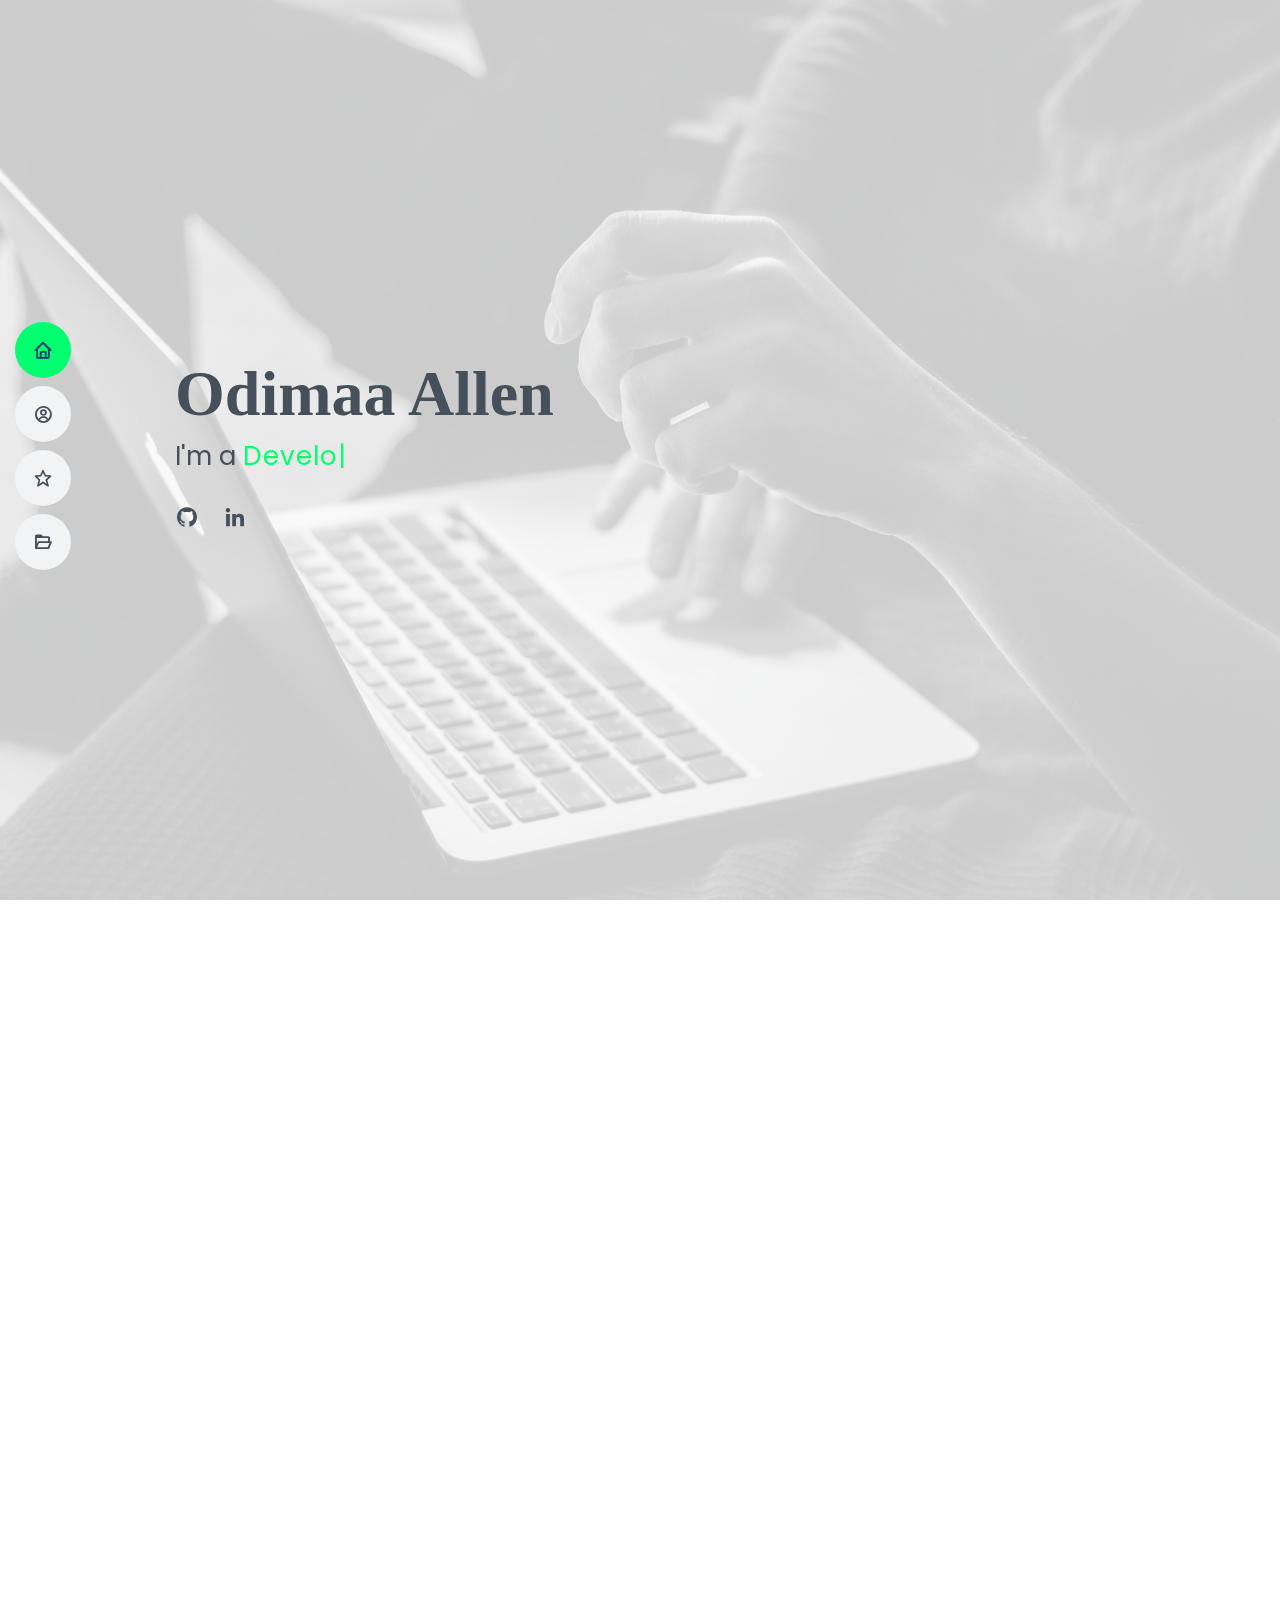
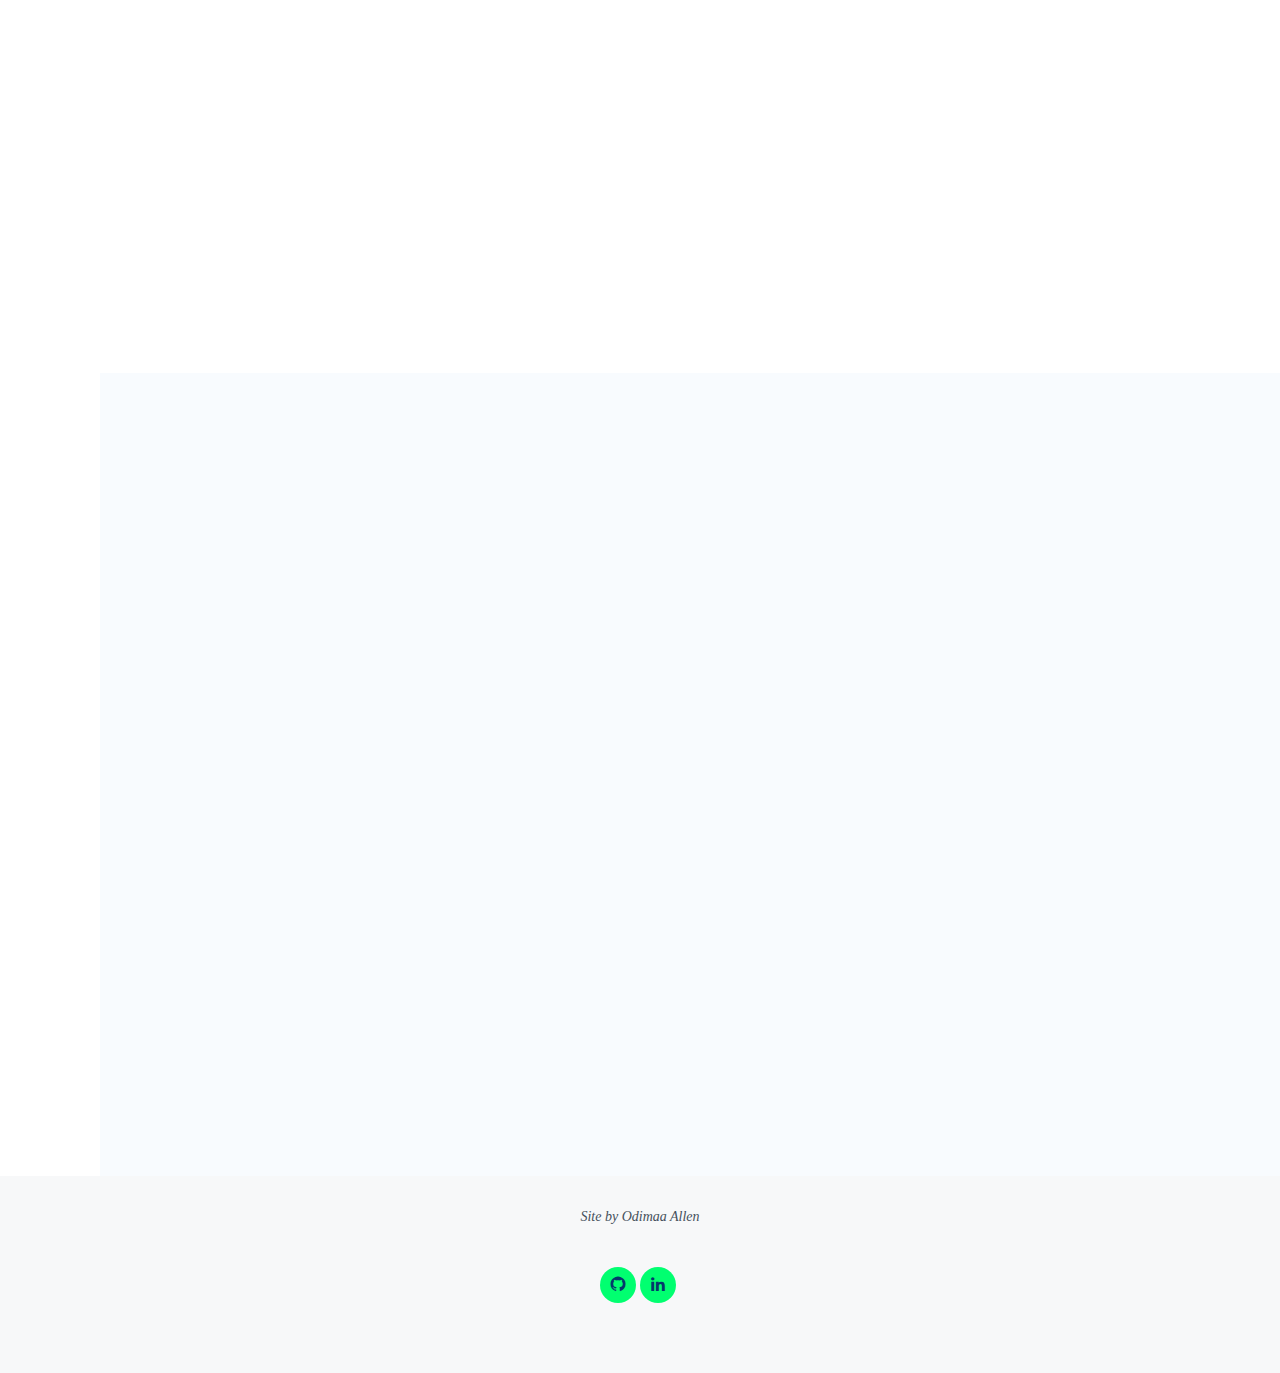
==== index.html @ fa8098c0 "add" ====
<!DOCTYPE html>
<html lang="en">

<head>
  <meta charset="utf-8">
  <meta content="width=device-width, initial-scale=1.0" name="viewport">

  <title>MyResume Bootstrap Template - Index</title>
  <meta content="" name="descriptison">
  <meta content="" name="keywords">

  <!-- Favicons -->
  <link href="assets/img/favicon.png" rel="icon">
  <link href="assets/img/apple-touch-icon.png" rel="apple-touch-icon">

  <!-- Google Fonts -->
  <link
    href="https://fonts.googleapis.com/css?family=Open+Sans:300,300i,400,400i,600,600i,700,700i|Raleway:300,300i,400,400i,500,500i,600,600i,700,700i|Poppins:300,300i,400,400i,500,500i,600,600i,700,700i"
    rel="stylesheet">

  <link href="https://stackpath.bootstrapcdn.com/font-awesome/4.7.0/css/font-awesome.min.css" rel="stylesheet"
    integrity="sha384-wvfXpqpZZVQGK6TAh5PVlGOfQNHSoD2xbE+QkPxCAFlNEevoEH3Sl0sibVcOQVnN" crossorigin="anonymous">

  <link href="assets/bootstrap/css/bootstrap.min.css" rel="stylesheet">
  <link href="assets/icofont/icofont.min.css" rel="stylesheet">
  <link href="assets/boxicons/css/boxicons.min.css" rel="stylesheet">
  <link href="assets/venobox/venobox.css" rel="stylesheet">
  <link href="assets/owl.carousel/assets/owl.carousel.min.css" rel="stylesheet">
  <link href="assets/aos/aos.css" rel="stylesheet">

  <!-- Template Main CSS File -->
  <link href="assets/css/style.css" rel="stylesheet">

</head>

<body>

  <!-- ======= Mobile nav toggle button ======= -->
  <button type="button" class="mobile-nav-toggle d-xl-none"><i class="icofont-navigation-menu"></i></button>

  <!-- ======= Header ======= -->
  <header id="header" class="d-flex flex-column justify-content-center">

    <nav class="nav-menu">
      <ul>
        <li class="active"><a href="#hero"><i class="bx bx-home"></i> <span>Home</span></a></li>
        <li><a href="#about"><i class="bx bx-user-circle"></i> <span>About</span></a></li>
        <li><a href="#skills"><i class="bx bx-star"></i> <span>Resume</span></a></li>
        <li><a href="#portfolio"><i class="bx bx-folder-open"></i> <span>Portfolio</span></a></li>

      </ul>
    </nav><!-- .nav-menu -->

  </header><!-- End Header -->

  <!-- ======= Hero Section ======= -->
  <section id="hero" class="d-flex flex-column justify-content-center">
    <div class="container" data-aos="zoom-in" data-aos-delay="100">
      <h1>Odimaa Allen</h1>
      <p>I'm a <span class="typed" data-typed-items="Developer, Freelancer"></span></p>
      <div class="social-links">
        <a href="https://github.com/Odimaa?tab=repositories" class="github"><i class="bx bxl-github"></i></a>
        <a href="https://www.linkedin.com/in/odimaa-allen-horsfall-914171131/" class="linkedin"><i
            class="bx bxl-linkedin"></i></a>
      </div>
    </div>
  </section><!-- End Hero -->

  <main id="main">

    <section id="about" class="about">

      <div class="container" data-aos="fade-up">
        <div class="section-title">
          <h2>About</h2>
        </div>
        <div class="row">
          <div class="col-sm-12">
            <div class="box-shadow-full">
              <div class="row">
                <div class="col-md-6 ">
                  <div class="image">
                    <a href=""><img src="assets/img/javascript.png" /></a>
                  </div>
                  <div class="image">
                    <a href=""><img src="assets/img/nodejs.png" /></a>
                  </div>
                  <div class="image">
                    <a href=""><img src="assets/img/58482acecef1014c0b5e4a1e.png" /></a>
                  </div>
                </div>
                <div class="col-md-6">
                  <div class="about-me pt-4 pt-md-0">
                    <div class="title-box-2">

                    </div>
                    <p class="lead">
                      As a tenacious programmer, I use continuous iteration to produce results quickly and
                      continuously improve myself.
                    </p>
                    <p class="lead">
                      I enjoy building everything from small business sites to interactive apps. If you are an employer
                      seeking a web presence you can get in touch with me here
                    </p>


                    <a class="cvhover" href="assets/CV2.0.pdf">Download CV</a>

                  </div>
                </div>
              </div>
            </div>
          </div>
        </div>
      </div>
    </section><!-- End About Section -->


    <section id="skills" class="skills">
      <div class="container" data-aos="fade-left">
        <div class="section-title">
          <h2>Skills</h2>
        </div>
        <div class="row m-1">
          <div class="card">
            <div class="face face1">
              <div class="content">
                <i class="bx bx-devices"></i>
                <h3>FRONT END</h3>
              </div>
            </div>
            <div class="face face2">
              <div class="content">
                <ul class="features">
                  <li class="feature included">HTML5</li>
                  <li class="feature included">CSS | SASS</li>
                  <li class="feature included">Javascript</li>
                  <li class="feature included">Vue | Nuxt</li>

                </ul>
              </div>
            </div>
          </div>
          <div class="card">
            <div class="face face1">
              <div class="content">
                <i class="bx bx-server"></i>
                <h3>Server</h3>
              </div>
            </div>
            <div class="face face2">
              <div class="content">
                <ul class="features">
                  <li class="feature included">NodeJS</li>
                  <li class="feature included">Express</li>


                </ul>

              </div>
            </div>
          </div>
          <div class="card">
            <div class="face face1">
              <div class="content">
                <i class="bx bx-cloud"></i>
                <h3>Database</h3>
              </div>
            </div>
            <div class="face face2">
              <div class="content">
                <ul class="features">
                  <li class="feature included">MongoDB</li>
                  <li class="feature included">GIT</li>


                </ul>
              </div>
            </div>
          </div>
        </div>
      </div>
    </section>

    <!-- ======= Portfolio Section ======= -->
    <section id="portfolio" class="portfolio section-bg">
      <div class="container" data-aos="fade-up">

        <div class="section-title">
          <h2>Project Portfolio</h2>

        </div>

        <div class="row">
          <div class="col-lg-12 d-flex justify-content-center" data-aos="fade-up" data-aos-delay="100">
            <ul id="portfolio-flters">
              <li data-filter="*" class="filter-active">All</li>
              <li data-filter=".filter-app">App</li>
              <li data-filter=".filter-web">Web</li>
            </ul>
          </div>
        </div>

        <div class="row portfolio-container" data-aos="fade-up" data-aos-delay="200">

          <div class="col-lg-4 col-md-6 portfolio-item filter-web">
            <div class="portfolio-wrap">
              <img src="assets/img/airport.jpg" class="img-fluid" alt="">
              <div class="portfolio-info">
                <h4>Nova Airline</h4>
                <p>Airline system</p>
                <div class="portfolio-links">
                  <a href="assets/img/GIFFY.gif" data-gall="portfolioGallery" class="venobox" title="App 1"><i
                      class="bx bx-plus"></i></a>
                  <a href="portfolio-details.html" data-gall="portfolioDetailsGallery" data-vbtype="iframe"
                    class="venobox" title="Portfolio Details"><i class="bx bx-link"></i></a>
                </div>
              </div>
            </div>
          </div>

          <div class="col-lg-4 col-md-6 portfolio-item filter-web">
            <div class="portfolio-wrap">
              <img src="assets/img/charis.jpg" class="img-fluid" alt="">
              <div class="portfolio-info">
                <h4>Charis Foods</h4>
                <p>Ecommerce website</p>
                <div class="portfolio-links">
                  <a href="assets/img/GIFFY.gif" data-gall="portfolioGallery" class="venobox" title="Web 3"><i
                      class="bx bx-plus"></i></a>
                  <a href="portfolio-details.html" data-gall="portfolioDetailsGallery" data-vbtype="iframe"
                    class="venobox" title="Portfolio Details"><i class="bx bx-link"></i></a>
                </div>
              </div>
            </div>
          </div>

          <div class="col-lg-4 col-md-6 portfolio-item filter-web">
            <div class="portfolio-wrap">
              <img src="assets/img/Noir.jpg" class="img-fluid" alt="">
              <div class="portfolio-info">
                <h4>Noir</h4>
                <p>Restaurant website</p>
                <div class="portfolio-links">
                  <a href="assets/img/GIFFY.gif" data-gall="portfolioGallery" class="venobox" title="App 2"><i
                      class="bx bx-plus"></i></a>
                  <a href="portfolio-details.html" data-gall="portfolioDetailsGallery" data-vbtype="iframe"
                    class="venobox" title="Portfolio Details"><i class="bx bx-link"></i></a>
                </div>
              </div>
            </div>
          </div>

          <div class="col-lg-4 col-md-6 portfolio-item filter-web">
            <div class="portfolio-wrap">
              <img src="assets/img/consult.jpg" class="img-fluid" alt="">
              <div class="portfolio-info">
                <h4>CCLOUD Consult</h4>
                <p>Consulting company</p>
                <div class="portfolio-links">
                  <a href="assets/img/GIFFY.gif" data-gall="portfolioGallery" class="venobox" title="Web 2"><i
                      class="bx bx-plus"></i></a>
                  <a href="portfolio-details.html" data-gall="portfolioDetailsGallery" data-vbtype="iframe"
                    class="venobox" title="Portfolio Details"><i class="bx bx-link"></i></a>
                </div>
              </div>
            </div>
          </div>

          <div class="col-lg-4 col-md-6 portfolio-item filter-app">
            <div class="portfolio-wrap">
              <img src="assets/img/chatbot.jpg" class="img-fluid" alt="">
              <div class="portfolio-info">
                <h4>Interactive App</h4>
                <p>Chatbot</p>
                <div class="portfolio-links">
                  <a href="assets/img/GIFFY.gif" data-gall="portfolioGallery" class="venobox" title="App 3"><i
                      class="bx bx-plus"></i></a>
                  <a href="portfolio-details.html" data-gall="portfolioDetailsGallery" data-vbtype="iframe"
                    class="venobox" title="Portfolio Details"><i class="bx bx-link"></i></a>
                </div>
              </div>
            </div>
          </div>


          <!-- <div class="col-lg-4 col-md-6 portfolio-item filter-web">
            <div class="portfolio-wrap">
              <img src="assets/img/portfolio/portfolio-9.jpg" class="img-fluid" alt="">
              <div class="portfolio-info">
                <h4>Web 3</h4>
                <p>Web</p>
                <div class="portfolio-links">
                  <a href="assets/img/portfolio/portfolio-9.jpg" data-gall="portfolioGallery" class="venobox"
                    title="Web 3"><i class="bx bx-plus"></i></a>
                  <a href="portfolio-details.html" data-gall="portfolioDetailsGallery" data-vbtype="iframe"
                    class="venobox" title="Portfolio Details"><i class="bx bx-link"></i></a>
                </div>
              </div>
            </div>
          </div> -->

        </div>

      </div>
    </section><!-- End Portfolio Section -->


  </main><!-- End #main -->

  <!-- ======= Footer ======= -->
  <footer id="footer">
    <div class="container">
      <p>Site by Odimaa Allen
      </p>
      <div class="social-links">

        <a href="https://github.com/Odimaa?tab=repositories" class="github"><i class="bx bxl-github"></i></>
          <a href="https://www.linkedin.com/in/odimaa-allen-horsfall-914171131/" class="linkedin"><i
              class="bx bxl-linkedin"></i></a>
      </div>

    </div>
  </footer><!-- End Footer -->

  <a href="#" class="back-to-top"><i class="bx bx-up-arrow-alt"></i></a>
  <div id="preloader"></div>

  <!-- Vendor JS Files -->
  <script src="assets/jquery/jquery.min.js"></script>
  <script src="assets/bootstrap/js/bootstrap.bundle.min.js"></script>
  <script src="assets/jquery.easing/jquery.easing.min.js"></script>
  <script src="assets/php-email-form/validate.js"></script>
  <script src="assets/waypoints/jquery.waypoints.min.js"></script>
  <script src="assets/counterup/counterup.min.js"></script>
  <script src="assets/isotope-layout/isotope.pkgd.min.js"></script>
  <script src="assets/venobox/venobox.min.js"></script>
  <script src="assets/owl.carousel/owl.carousel.min.js"></script>
  <script src="assets/typed.js/typed.min.js"></script>
  <script src="assets/aos/aos.js"></script>

  <!-- Template Main JS File -->
  <script src="assets/js/main.js"></script>

</body>

</html>
---- assets/venobox/venobox.css ----
/* ------ venobox.css --------*/
.vbox-overlay *, .vbox-overlay *:before, .vbox-overlay *:after{
    -webkit-backface-visibility: hidden;
    -webkit-box-sizing:border-box;
    -moz-box-sizing:border-box;
    box-sizing:border-box;
}
.vbox-overlay * { 
    -webkit-backface-visibility: visible;
    backface-visibility: visible;
}
.vbox-overlay{
    display: -webkit-flex;
    display: flex;
    -webkit-flex-direction: column;
    flex-direction: column;
    -webkit-justify-content: center;
    justify-content: center;
    -webkit-align-items: center;
    align-items: center;
    position: fixed;
    left: 0;
    top: 0;
    bottom: 0;
    right: 0;
    z-index: 999999;
}

/* ----- navigation ----- */
.vbox-title{
    width: 100%;
    height: 40px;
    float: left;
    text-align: center;
    line-height: 28px;
    font-size: 12px;
    padding: 6px 50px;
    overflow: hidden;
    position: fixed;
    display: none;
    left: 0;
    z-index: 89;
}
.vbox-close{
    cursor: pointer;
    position: fixed;
    top: -1px;
    right: 0;
    width: 50px;
    height: 40px;
    padding: 6px;
    display: block;
    background-position:10px center;
    overflow: hidden;
    font-size: 24px;
    line-height: 1;
    text-align: center;
    z-index: 99;
}
.vbox-left{
    cursor: pointer;
    position: fixed;
    left: 0;
    height: 40px;
    overflow: hidden;
    line-height: 28px;
    font-size: 12px;
    z-index: 99;
    display: flex;
    align-items:center;
}
.vbox-num{
    display: inline-block;
    margin: 6px 0 6px 15px;
}
/* ----- Social share ----- */
.vbox-share{
    line-height: 28px;
    font-size: 12px;
    overflow: hidden;
    position: fixed;
    left: 0;
    z-index: 98;
    display: flex;
    align-items:center;
    justify-content: center;
    width: 100%;
    text-align: center;
}
.vbox-share svg{
    max-height: 28px;
    width: 28px;
    z-index: 10;
    margin-left: 12px;
    margin-top: 6px;
    margin-bottom: 6px;
    vertical-align: middle;
}


/* ----- navigation ARROWS ----- */
.vbox-next, .vbox-prev{
    position: fixed;
    top: 50%;
    margin-top: -15px;
    overflow: hidden;
    cursor: pointer;
    display: block;
    width: 45px;
    height: 45px;
    z-index: 99;
}
.vbox-next span, .vbox-prev span{
    position: relative;
    width: 20px;
    height: 20px;
    border: 2px solid transparent;
    border-top-color: #B6B6B6;
    border-right-color: #B6B6B6;
    text-indent: -100px;
    position: absolute;
    top: 8px;
    display: block;
}
.vbox-prev{
    left: 15px;
}
.vbox-next{
    right: 15px;
}
.vbox-prev span{
    left: 10px;
    -ms-transform: rotate(-135deg);
    -webkit-transform: rotate(-135deg);
    transform: rotate(-135deg);
}
.vbox-next span{
    -ms-transform: rotate(45deg);
    -webkit-transform: rotate(45deg);
    transform: rotate(45deg);
    right: 10px;
}
/* ------- inline window ------ */
.vbox-inline{
    width: 420px;
    height: 315px;
    height: 70vh;
    padding: 10px;
    background: #fff;
    margin: 0 auto;
    overflow: auto;
    text-align: left;
}
/* ------- Video & iFrames window ------ */
.venoframe{
    max-width: 100%;
    width: 100%;
    border: none;
    width: 100%;
    height: 260px;
    height: 70vh;
}
.venoframe.vbvid{
    height: 260px;
}
@media (min-width: 768px) {
    .venoframe, .vbox-inline{
        width: 90%;
        height: 360px;
        height: 70vh;
    }
    .venoframe.vbvid{
        width: 640px;
        height: 360px;
    }
}
@media (min-width: 992px) {
    .venoframe, .vbox-inline{
        max-width: 1200px;
        width: 80%;
        height: 540px;
        height: 70vh;
    }
    .venoframe.vbvid{
        width: 960px;
        height: 540px;
    }
}
/* 
Please do NOT edit this part! 
or at least read this note: http://i.imgur.com/7C0ws9e.gif
*/
.vbox-open{
    overflow: hidden;
}
.vbox-container{
    position: absolute;
    left: 0;
    right: 0;
    top: 0;
    bottom: 0;
    overflow-x: hidden;
    overflow-y: scroll;
    overflow-scrolling: touch;
    -webkit-overflow-scrolling: touch;
    z-index: 20;
    max-height: 100%;

}

.vbox-content{
    text-align: center;
    float: left;
    width: 100%;
    position: relative;
    overflow: hidden;
    padding: 20px 4%;
}
.vbox-container img{
    max-width: 100%;
    height: auto;
}
.vbox-figlio{
    box-shadow: 0 0 12px rgba(0,0,0,0.19), 0 6px 6px rgba(0,0,0,0.23);
    max-width: 100%;
    text-align: initial;
}
img.vbox-figlio{
    -webkit-user-select: none;
-khtml-user-select: none;
-moz-user-select: none;
-o-user-select: none;
user-select: none;
}
.vbox-content.swipe-left{
    margin-left: -200px !important;
}
.vbox-content.swipe-right{
    margin-left: 200px !important;
}
.vbox-animated{
    webkit-transition: margin 300ms ease-out;
    transition: margin 300ms ease-out;
}

/* ---------- preloader ----------
 * SPINKIT 
 * http://tobiasahlin.com/spinkit/
-------------------------------- */
.sk-double-bounce,.sk-rotating-plane{width:40px;height:40px;margin:40px auto}.sk-rotating-plane{background-color:#333;-webkit-animation:sk-rotatePlane 1.2s infinite ease-in-out;animation:sk-rotatePlane 1.2s infinite ease-in-out}@-webkit-keyframes sk-rotatePlane{0%{-webkit-transform:perspective(120px) rotateX(0) rotateY(0);transform:perspective(120px) rotateX(0) rotateY(0)}50%{-webkit-transform:perspective(120px) rotateX(-180.1deg) rotateY(0);transform:perspective(120px) rotateX(-180.1deg) rotateY(0)}100%{-webkit-transform:perspective(120px) rotateX(-180deg) rotateY(-179.9deg);transform:perspective(120px) rotateX(-180deg) rotateY(-179.9deg)}}@keyframes sk-rotatePlane{0%{-webkit-transform:perspective(120px) rotateX(0) rotateY(0);transform:perspective(120px) rotateX(0) rotateY(0)}50%{-webkit-transform:perspective(120px) rotateX(-180.1deg) rotateY(0);transform:perspective(120px) rotateX(-180.1deg) rotateY(0)}100%{-webkit-transform:perspective(120px) rotateX(-180deg) rotateY(-179.9deg);transform:perspective(120px) rotateX(-180deg) rotateY(-179.9deg)}}.sk-double-bounce{position:relative}.sk-double-bounce .sk-child{width:100%;height:100%;border-radius:50%;background-color:#333;opacity:.6;position:absolute;top:0;left:0;-webkit-animation:sk-doubleBounce 2s infinite ease-in-out;animation:sk-doubleBounce 2s infinite ease-in-out}.sk-chasing-dots .sk-child,.sk-spinner-pulse,.sk-three-bounce .sk-child{background-color:#333;border-radius:100%}.sk-double-bounce .sk-double-bounce2{-webkit-animation-delay:-1s;animation-delay:-1s}@-webkit-keyframes sk-doubleBounce{0%,100%{-webkit-transform:scale(0);transform:scale(0)}50%{-webkit-transform:scale(1);transform:scale(1)}}@keyframes sk-doubleBounce{0%,100%{-webkit-transform:scale(0);transform:scale(0)}50%{-webkit-transform:scale(1);transform:scale(1)}}.sk-wave{margin:40px auto;width:50px;height:40px;text-align:center;font-size:10px}.sk-wave .sk-rect{background-color:#333;height:100%;width:6px;display:inline-block;-webkit-animation:sk-waveStretchDelay 1.2s infinite ease-in-out;animation:sk-waveStretchDelay 1.2s infinite ease-in-out}.sk-wave .sk-rect1{-webkit-animation-delay:-1.2s;animation-delay:-1.2s}.sk-wave .sk-rect2{-webkit-animation-delay:-1.1s;animation-delay:-1.1s}.sk-wave .sk-rect3{-webkit-animation-delay:-1s;animation-delay:-1s}.sk-wave .sk-rect4{-webkit-animation-delay:-.9s;animation-delay:-.9s}.sk-wave .sk-rect5{-webkit-animation-delay:-.8s;animation-delay:-.8s}@-webkit-keyframes sk-waveStretchDelay{0%,100%,40%{-webkit-transform:scaleY(.4);transform:scaleY(.4)}20%{-webkit-transform:scaleY(1);transform:scaleY(1)}}@keyframes sk-waveStretchDelay{0%,100%,40%{-webkit-transform:scaleY(.4);transform:scaleY(.4)}20%{-webkit-transform:scaleY(1);transform:scaleY(1)}}.sk-wandering-cubes{margin:40px auto;width:40px;height:40px;position:relative}.sk-wandering-cubes .sk-cube{background-color:#333;width:10px;height:10px;position:absolute;top:0;left:0;-webkit-animation:sk-wanderingCube 1.8s ease-in-out -1.8s infinite both;animation:sk-wanderingCube 1.8s ease-in-out -1.8s infinite both}.sk-chasing-dots,.sk-spinner-pulse{width:40px;height:40px;margin:40px auto}.sk-wandering-cubes .sk-cube2{-webkit-animation-delay:-.9s;animation-delay:-.9s}@-webkit-keyframes sk-wanderingCube{0%{-webkit-transform:rotate(0);transform:rotate(0)}25%{-webkit-transform:translateX(30px) rotate(-90deg) scale(.5);transform:translateX(30px) rotate(-90deg) scale(.5)}50%{-webkit-transform:translateX(30px) translateY(30px) rotate(-179deg);transform:translateX(30px) translateY(30px) rotate(-179deg)}50.1%{-webkit-transform:translateX(30px) translateY(30px) rotate(-180deg);transform:translateX(30px) translateY(30px) rotate(-180deg)}75%{-webkit-transform:translateX(0) translateY(30px) rotate(-270deg) scale(.5);transform:translateX(0) translateY(30px) rotate(-270deg) scale(.5)}100%{-webkit-transform:rotate(-360deg);transform:rotate(-360deg)}}@keyframes sk-wanderingCube{0%{-webkit-transform:rotate(0);transform:rotate(0)}25%{-webkit-transform:translateX(30px) rotate(-90deg) scale(.5);transform:translateX(30px) rotate(-90deg) scale(.5)}50%{-webkit-transform:translateX(30px) translateY(30px) rotate(-179deg);transform:translateX(30px) translateY(30px) rotate(-179deg)}50.1%{-webkit-transform:translateX(30px) translateY(30px) rotate(-180deg);transform:translateX(30px) translateY(30px) rotate(-180deg)}75%{-webkit-transform:translateX(0) translateY(30px) rotate(-270deg) scale(.5);transform:translateX(0) translateY(30px) rotate(-270deg) scale(.5)}100%{-webkit-transform:rotate(-360deg);transform:rotate(-360deg)}}.sk-spinner-pulse{-webkit-animation:sk-pulseScaleOut 1s infinite ease-in-out;animation:sk-pulseScaleOut 1s infinite ease-in-out}@-webkit-keyframes sk-pulseScaleOut{0%{-webkit-transform:scale(0);transform:scale(0)}100%{-webkit-transform:scale(1);transform:scale(1);opacity:0}}@keyframes sk-pulseScaleOut{0%{-webkit-transform:scale(0);transform:scale(0)}100%{-webkit-transform:scale(1);transform:scale(1);opacity:0}}.sk-chasing-dots{position:relative;text-align:center;-webkit-animation:sk-chasingDotsRotate 2s infinite linear;animation:sk-chasingDotsRotate 2s infinite linear}.sk-chasing-dots .sk-child{width:60%;height:60%;display:inline-block;position:absolute;top:0;-webkit-animation:sk-chasingDotsBounce 2s infinite ease-in-out;animation:sk-chasingDotsBounce 2s infinite ease-in-out}.sk-chasing-dots .sk-dot2{top:auto;bottom:0;-webkit-animation-delay:-1s;animation-delay:-1s}@-webkit-keyframes sk-chasingDotsRotate{100%{-webkit-transform:rotate(360deg);transform:rotate(360deg)}}@keyframes sk-chasingDotsRotate{100%{-webkit-transform:rotate(360deg);transform:rotate(360deg)}}@-webkit-keyframes sk-chasingDotsBounce{0%,100%{-webkit-transform:scale(0);transform:scale(0)}50%{-webkit-transform:scale(1);transform:scale(1)}}@keyframes sk-chasingDotsBounce{0%,100%{-webkit-transform:scale(0);transform:scale(0)}50%{-webkit-transform:scale(1);transform:scale(1)}}.sk-three-bounce{margin:40px auto;width:80px;text-align:center}.sk-three-bounce .sk-child{width:20px;height:20px;display:inline-block;-webkit-animation:sk-three-bounce 1.4s ease-in-out 0s infinite both;animation:sk-three-bounce 1.4s ease-in-out 0s infinite both}.sk-circle .sk-child:before,.sk-fading-circle .sk-circle:before{display:block;border-radius:100%;content:'';background-color:#333}.sk-three-bounce .sk-bounce1{-webkit-animation-delay:-.32s;animation-delay:-.32s}.sk-three-bounce .sk-bounce2{-webkit-animation-delay:-.16s;animation-delay:-.16s}@-webkit-keyframes sk-three-bounce{0%,100%,80%{-webkit-transform:scale(0);transform:scale(0)}40%{-webkit-transform:scale(1);transform:scale(1)}}@keyframes sk-three-bounce{0%,100%,80%{-webkit-transform:scale(0);transform:scale(0)}40%{-webkit-transform:scale(1);transform:scale(1)}}.sk-circle{margin:40px auto;width:40px;height:40px;position:relative}.sk-circle .sk-child{width:100%;height:100%;position:absolute;left:0;top:0}.sk-circle .sk-child:before{margin:0 auto;width:15%;height:15%;-webkit-animation:sk-circleBounceDelay 1.2s infinite ease-in-out both;animation:sk-circleBounceDelay 1.2s infinite ease-in-out both}.sk-circle .sk-circle2{-webkit-transform:rotate(30deg);-ms-transform:rotate(30deg);transform:rotate(30deg)}.sk-circle .sk-circle3{-webkit-transform:rotate(60deg);-ms-transform:rotate(60deg);transform:rotate(60deg)}.sk-circle .sk-circle4{-webkit-transform:rotate(90deg);-ms-transform:rotate(90deg);transform:rotate(90deg)}.sk-circle .sk-circle5{-webkit-transform:rotate(120deg);-ms-transform:rotate(120deg);transform:rotate(120deg)}.sk-circle .sk-circle6{-webkit-transform:rotate(150deg);-ms-transform:rotate(150deg);transform:rotate(150deg)}.sk-circle .sk-circle7{-webkit-transform:rotate(180deg);-ms-transform:rotate(180deg);transform:rotate(180deg)}.sk-circle .sk-circle8{-webkit-transform:rotate(210deg);-ms-transform:rotate(210deg);transform:rotate(210deg)}.sk-circle .sk-circle9{-webkit-transform:rotate(240deg);-ms-transform:rotate(240deg);transform:rotate(240deg)}.sk-circle .sk-circle10{-webkit-transform:rotate(270deg);-ms-transform:rotate(270deg);transform:rotate(270deg)}.sk-circle .sk-circle11{-webkit-transform:rotate(300deg);-ms-transform:rotate(300deg);transform:rotate(300deg)}.sk-circle .sk-circle12{-webkit-transform:rotate(330deg);-ms-transform:rotate(330deg);transform:rotate(330deg)}.sk-circle .sk-circle2:before{-webkit-animation-delay:-1.1s;animation-delay:-1.1s}.sk-circle .sk-circle3:before{-webkit-animation-delay:-1s;animation-delay:-1s}.sk-circle .sk-circle4:before{-webkit-animation-delay:-.9s;animation-delay:-.9s}.sk-circle .sk-circle5:before{-webkit-animation-delay:-.8s;animation-delay:-.8s}.sk-circle .sk-circle6:before{-webkit-animation-delay:-.7s;animation-delay:-.7s}.sk-circle .sk-circle7:before{-webkit-animation-delay:-.6s;animation-delay:-.6s}.sk-circle .sk-circle8:before{-webkit-animation-delay:-.5s;animation-delay:-.5s}.sk-circle .sk-circle9:before{-webkit-animation-delay:-.4s;animation-delay:-.4s}.sk-circle .sk-circle10:before{-webkit-animation-delay:-.3s;animation-delay:-.3s}.sk-circle .sk-circle11:before{-webkit-animation-delay:-.2s;animation-delay:-.2s}.sk-circle .sk-circle12:before{-webkit-animation-delay:-.1s;animation-delay:-.1s}@-webkit-keyframes sk-circleBounceDelay{0%,100%,80%{-webkit-transform:scale(0);transform:scale(0)}40%{-webkit-transform:scale(1);transform:scale(1)}}@keyframes sk-circleBounceDelay{0%,100%,80%{-webkit-transform:scale(0);transform:scale(0)}40%{-webkit-transform:scale(1);transform:scale(1)}}.sk-cube-grid{width:40px;height:40px;margin:40px auto}.sk-cube-grid .sk-cube{width:33.33%;height:33.33%;background-color:#333;float:left;-webkit-animation:sk-cubeGridScaleDelay 1.3s infinite ease-in-out;animation:sk-cubeGridScaleDelay 1.3s infinite ease-in-out}.sk-cube-grid .sk-cube1{-webkit-animation-delay:.2s;animation-delay:.2s}.sk-cube-grid .sk-cube2{-webkit-animation-delay:.3s;animation-delay:.3s}.sk-cube-grid .sk-cube3{-webkit-animation-delay:.4s;animation-delay:.4s}.sk-cube-grid .sk-cube4{-webkit-animation-delay:.1s;animation-delay:.1s}.sk-cube-grid .sk-cube5{-webkit-animation-delay:.2s;animation-delay:.2s}.sk-cube-grid .sk-cube6{-webkit-animation-delay:.3s;animation-delay:.3s}.sk-cube-grid .sk-cube7{-webkit-animation-delay:0ms;animation-delay:0ms}.sk-cube-grid .sk-cube8{-webkit-animation-delay:.1s;animation-delay:.1s}.sk-cube-grid .sk-cube9{-webkit-animation-delay:.2s;animation-delay:.2s}@-webkit-keyframes sk-cubeGridScaleDelay{0%,100%,70%{-webkit-transform:scale3D(1,1,1);transform:scale3D(1,1,1)}35%{-webkit-transform:scale3D(0,0,1);transform:scale3D(0,0,1)}}@keyframes sk-cubeGridScaleDelay{0%,100%,70%{-webkit-transform:scale3D(1,1,1);transform:scale3D(1,1,1)}35%{-webkit-transform:scale3D(0,0,1);transform:scale3D(0,0,1)}}.sk-fading-circle{margin:40px auto;width:40px;height:40px;position:relative}.sk-fading-circle .sk-circle{width:100%;height:100%;position:absolute;left:0;top:0}.sk-fading-circle .sk-circle:before{margin:0 auto;width:15%;height:15%;-webkit-animation:sk-circleFadeDelay 1.2s infinite ease-in-out both;animation:sk-circleFadeDelay 1.2s infinite ease-in-out both}.sk-fading-circle .sk-circle2{-webkit-transform:rotate(30deg);-ms-transform:rotate(30deg);transform:rotate(30deg)}.sk-fading-circle .sk-circle3{-webkit-transform:rotate(60deg);-ms-transform:rotate(60deg);transform:rotate(60deg)}.sk-fading-circle .sk-circle4{-webkit-transform:rotate(90deg);-ms-transform:rotate(90deg);transform:rotate(90deg)}.sk-fading-circle .sk-circle5{-webkit-transform:rotate(120deg);-ms-transform:rotate(120deg);transform:rotate(120deg)}.sk-fading-circle .sk-circle6{-webkit-transform:rotate(150deg);-ms-transform:rotate(150deg);transform:rotate(150deg)}.sk-fading-circle .sk-circle7{-webkit-transform:rotate(180deg);-ms-transform:rotate(180deg);transform:rotate(180deg)}.sk-fading-circle .sk-circle8{-webkit-transform:rotate(210deg);-ms-transform:rotate(210deg);transform:rotate(210deg)}.sk-fading-circle .sk-circle9{-webkit-transform:rotate(240deg);-ms-transform:rotate(240deg);transform:rotate(240deg)}.sk-fading-circle .sk-circle10{-webkit-transform:rotate(270deg);-ms-transform:rotate(270deg);transform:rotate(270deg)}.sk-fading-circle .sk-circle11{-webkit-transform:rotate(300deg);-ms-transform:rotate(300deg);transform:rotate(300deg)}.sk-fading-circle .sk-circle12{-webkit-transform:rotate(330deg);-ms-transform:rotate(330deg);transform:rotate(330deg)}.sk-fading-circle .sk-circle2:before{-webkit-animation-delay:-1.1s;animation-delay:-1.1s}.sk-fading-circle .sk-circle3:before{-webkit-animation-delay:-1s;animation-delay:-1s}.sk-fading-circle .sk-circle4:before{-webkit-animation-delay:-.9s;animation-delay:-.9s}.sk-fading-circle .sk-circle5:before{-webkit-animation-delay:-.8s;animation-delay:-.8s}.sk-fading-circle .sk-circle6:before{-webkit-animation-delay:-.7s;animation-delay:-.7s}.sk-fading-circle .sk-circle7:before{-webkit-animation-delay:-.6s;animation-delay:-.6s}.sk-fading-circle .sk-circle8:before{-webkit-animation-delay:-.5s;animation-delay:-.5s}.sk-fading-circle .sk-circle9:before{-webkit-animation-delay:-.4s;animation-delay:-.4s}.sk-fading-circle .sk-circle10:before{-webkit-animation-delay:-.3s;animation-delay:-.3s}.sk-fading-circle .sk-circle11:before{-webkit-animation-delay:-.2s;animation-delay:-.2s}.sk-fading-circle .sk-circle12:before{-webkit-animation-delay:-.1s;animation-delay:-.1s}@-webkit-keyframes sk-circleFadeDelay{0%,100%,39%{opacity:0}40%{opacity:1}}@keyframes sk-circleFadeDelay{0%,100%,39%{opacity:0}40%{opacity:1}}.sk-folding-cube{margin:40px auto;width:40px;height:40px;position:relative;-webkit-transform:rotateZ(45deg);transform:rotateZ(45deg)}.sk-folding-cube .sk-cube{float:left;width:50%;height:50%;position:relative;-webkit-transform:scale(1.1);-ms-transform:scale(1.1);transform:scale(1.1)}.sk-folding-cube .sk-cube:before{content:'';position:absolute;top:0;left:0;width:100%;height:100%;background-color:#333;-webkit-animation:sk-foldCubeAngle 2.4s infinite linear both;animation:sk-foldCubeAngle 2.4s infinite linear both;-webkit-transform-origin:100% 100%;-ms-transform-origin:100% 100%;transform-origin:100% 100%}.sk-folding-cube .sk-cube2{-webkit-transform:scale(1.1) rotateZ(90deg);transform:scale(1.1) rotateZ(90deg)}.sk-folding-cube .sk-cube3{-webkit-transform:scale(1.1) rotateZ(180deg);transform:scale(1.1) rotateZ(180deg)}.sk-folding-cube .sk-cube4{-webkit-transform:scale(1.1) rotateZ(270deg);transform:scale(1.1) rotateZ(270deg)}.sk-folding-cube .sk-cube2:before{-webkit-animation-delay:.3s;animation-delay:.3s}.sk-folding-cube .sk-cube3:before{-webkit-animation-delay:.6s;animation-delay:.6s}.sk-folding-cube .sk-cube4:before{-webkit-animation-delay:.9s;animation-delay:.9s}@-webkit-keyframes sk-foldCubeAngle{0%,10%{-webkit-transform:perspective(140px) rotateX(-180deg);transform:perspective(140px) rotateX(-180deg);opacity:0}25%,75%{-webkit-transform:perspective(140px) rotateX(0);transform:perspective(140px) rotateX(0);opacity:1}100%,90%{-webkit-transform:perspective(140px) rotateY(180deg);transform:perspective(140px) rotateY(180deg);opacity:0}}@keyframes sk-foldCubeAngle{0%,10%{-webkit-transform:perspective(140px) rotateX(-180deg);transform:perspective(140px) rotateX(-180deg);opacity:0}25%,75%{-webkit-transform:perspective(140px) rotateX(0);transform:perspective(140px) rotateX(0);opacity:1}100%,90%{-webkit-transform:perspective(140px) rotateY(180deg);transform:perspective(140px) rotateY(180deg);opacity:0}}
---- assets/css/style.css ----
/**
* Template Name: MyResume - v2.0.0
* Template URL: https://bootstrapmade.com/free-html-bootstrap-template-my-resume/
* Author: BootstrapMade.com
* License: https://bootstrapmade.com/license/
*/

/*--------------------------------------------------------------
# General
--------------------------------------------------------------*/
body {
  font-family: "Open Sans", sans-serif;
  color: #272829;
}

a {
  color: #01FF70;
}

a:hover {
  color: #01FF70;
  text-decoration: none;
}

h1, h2, h3, h4, h5, h6, p{
  font-family: "Bradley Hand", cursive;
}

/*--------------------------------------------------------------
# Back to top button
--------------------------------------------------------------*/
.back-to-top {
  position: fixed;
  display: none;
  width: 40px;
  height: 40px;
  border-radius: 50px;
  right: 15px;
  bottom: 15px;
  background: #01FF70 ;
  color: #05386b;
  transition: display 0.5s ease-in-out;
  z-index: 99999;
}

.back-to-top i {
  font-size: 24px;
  position: absolute;
  top: 7px;
  left: 8px;
}

.back-to-top:hover {
  color: #05386b;
  background: #0678e3;
  transition: background 0.2s ease-in-out;
}

/*--------------------------------------------------------------
# Preloader
--------------------------------------------------------------*/
#preloader {
  position: fixed;
  top: 0;
  left: 0;
  right: 0;
  bottom: 0;
  z-index: 9999;
  overflow: hidden;
  background: #05386b;
}

#preloader:before {
  content: "";
  position: fixed;
  top: calc(50% - 30px);
  left: calc(50% - 30px);
  border: 6px solid #01FF70;
  border-top-color: #05386b;
  border-bottom-color: #05386b;
  border-radius: 50%;
  width: 60px;
  height: 60px;
  -webkit-animation: animate-preloader 1s linear infinite;
  animation: animate-preloader 1s linear infinite;
}

@-webkit-keyframes animate-preloader {
  0% {
    transform: rotate(0deg);
  }
  100% {
    transform: rotate(360deg);
  }
}

@keyframes animate-preloader {
  0% {
    transform: rotate(0deg);
  }
  100% {
    transform: rotate(360deg);
  }
}

/*--------------------------------------------------------------
# Disable aos animation delay on mobile devices
--------------------------------------------------------------*/
@media screen and (max-width: 768px) {
  [data-aos-delay] {
    transition-delay: 0 !important;
  }
}

/*--------------------------------------------------------------
# Header
--------------------------------------------------------------*/
#header {
  position: fixed;
  top: 0;
  left: 0;
  bottom: 0;
  z-index: 9997;
  transition: all 0.5s;
  padding: 15px;
  overflow-y: auto;
}

@media (max-width: 992px) {
  #header {
    width: 300px;
    background: #05386b;
    border-right: 1px solid #e6e9ec;
    left: -300px;
  }
}

@media (min-width: 992px) {
  #main {
    margin-left: 100px;
  }
}

/*--------------------------------------------------------------
# Navigation Menu
--------------------------------------------------------------*/
/* Desktop Navigation */
.nav-menu * {
  margin: 0;
  padding: 0;
  list-style: none;
}

.nav-menu > ul > li {
  position: relative;
  white-space: nowrap;
}

.nav-menu a {
  display: flex;
  align-items: center;
  color: #45505b;
  padding: 10px 18px;
  margin-bottom: 8px;
  transition: 0.3s;
  font-size: 15px;
  border-radius: 50px;
  background: #f2f3f5;
  height: 56px;
  width: 100%;
  overflow: hidden;
  transition: 0.3s;
}

.nav-menu a i {
  font-size: 20px;
}

.nav-menu a span {
  padding: 0 5px 0 7px;
  color: #45505b;
}

@media (min-width: 992px) {
  .nav-menu a {
    width: 56px;
  }
  .nav-menu a span {
    display: none;
    color: #05386b;
  }
}

.nav-menu a:hover, .nav-menu .active > a, .nav-menu li:hover > a {
  color: #05386b;
  background: #01FF70;
}

.nav-menu a:hover span, .nav-menu .active > a span, .nav-menu li:hover > a span {
  color: #05386b;
}

.nav-menu a:hover, .nav-menu li:hover > a {
  width: 100%;
  color: #05386b;
}

.nav-menu a:hover span, .nav-menu li:hover > a span {
  display: block;
}

/* Mobile Navigation */
.mobile-nav-toggle {
  position: fixed;
  right: 15px;
  top: 15px;
  z-index: 9998;
  border: 0;
  background: none;
  font-size: 24px;
  transition: all 0.4s;
  outline: none !important;
  line-height: 1;
  cursor: pointer;
  text-align: right;
}

.mobile-nav-toggle i {
  color: #45505b;
}

.mobile-nav-active {
  overflow: hidden;
}

.mobile-nav-active #header {
  left: 0;
}

.mobile-nav-active .mobile-nav-toggle i {
  color: #01FF70;
}

/*--------------------------------------------------------------
# Hero Section
--------------------------------------------------------------*/
#hero {
  width: 100%;
  height: 100vh;
  background: url("/assets/img/background.jpg") top right no-repeat;
  background-size: cover;
  position: relative;
}

@media (min-width: 992px) {
  #hero {
    padding-left: 160px;
  }
}

#hero:before {
  content: "";
  background: rgba(255, 255, 255, 0.8);
  position: absolute;
  bottom: 0;
  top: 0;
  left: 0;
  right: 0;
}

#hero h1 {
  margin: 0;
  font-size: 64px;
  font-weight: 700;
  line-height: 56px;
  color: #45505b;
}

#hero p {
  color: #45505b;
  margin: 15px 0 0 0;
  font-size: 26px;
  font-family: "Poppins", sans-serif;
}

#hero p span {
  color: #01FF70;
  letter-spacing: 1px;
}

#hero .social-links {
  margin-top: 30px;
}

#hero .social-links a {
  font-size: 24px;
  display: inline-block;
  color: #45505b;
  line-height: 1;
  margin-right: 20px;
  transition: 0.3s;
}

#hero .social-links a:hover {
  color: #01FF70;
}

@media (max-width: 992px) {
  #hero {
    text-align: center;
  }
  #hero h1 {
    font-size: 32px;
    line-height: 36px;
  }
  #hero p {
    margin-top: 10px;
    font-size: 20px;
    line-height: 24px;
  }
}

/*--------------------------------------------------------------
# Sections General
--------------------------------------------------------------*/
section {
  padding: 60px 0;
  overflow: hidden;
}

.section-bg {
  background-color: #f8fbfe;
}

.section-title {
  text-align: center;
  padding-bottom: 30px;
}

.section-title h2 {
  font-size: 32px;
  font-weight: bold;
  text-transform: uppercase;
  margin-bottom: 20px;
  padding-bottom: 0;
  color: #124265;
}

.section-title p {
  margin-bottom: 0;
  font-size: 14px;
  color: #919191;
}


/* about */

 
@media (min-width: 767px) {
  
  .image {
 
    margin-top: 5%;
  }

}
.image {
    display: inline-block;
    position: relative;
    margin: 1%;
    margin-top: 10%;
    width: 25.3%;
 
}
 .image img { 
    height: auto;
    width: 100%; transition: all 0.3s;transform: scale(1);
} 

 

.image:hover img {
transform: scale(1.5);
}


.cvhover {
  border-radius: 4px;
  background-color: #01FF70;
  border: none;
  color: #fff;
  text-align: center;
  font-size: 16px;
  padding: 16px;
  width: 200px;
  transition: all 0.5s;
  cursor: pointer;
  margin-top: 10px;
   box-shadow: 0 10px 20px -8px rgba(0, 0, 0,.7);
}

.cvhover{
  cursor: pointer;
  display: inline-block;
  position: relative;
  transition: 0.5s;
}

.cvhover:after {
  content: '»';
  position: absolute;
  opacity: 0;  
  top: 14px;
  right: -20px;
  transition: 0.5s;
}

.cvhover:hover{
  padding-right: 24px;
  padding-left:8px;
}

.cvhover:hover:after {
  opacity: 1;
  right: 10px;
}


/* skills */

.skills .container .row{
  position: relative;
  display: flex;
  justify-content: space-between;
}

.container .card{
  position: relative;
  cursor: pointer;
  border: none !important;

}



.container .card .face{
  width: 300px;
  height: 200px;
  transition: 0.5s;
}

.container .card .face.face1{
  position: relative;
  background: #212431;
  display: flex;
  justify-content: center;
  align-items: center;
  z-index: 1;
  transform: translateY(100px);
}

.container .card:hover .face.face1{
  background: #149ddd;
  transform: translateY(0);
}

.container .card .face.face1 .content{
  opacity: 0.2;
  transition: 0.5s;
}

.container .card:hover .face.face1 .content{
  opacity: 1;
}

.container .card .face.face1 .content img{
  max-width: 100px;
}



.container .card .face.face1 .content h3{
  margin: 10px 0 0;
  padding: 0;
  color: #fff;
  text-align: center;
  font-size: 1.5em;
}


.bx-devices{
font-size: 100px;
color: #fff;
text-shadow: 1px 1px 1px #ccc;
}

.bx-server{
  font-size: 100px;
  color: #fff;
  text-shadow: 1px 1px 1px #ccc;
  }
.bx-cloud{
  font-size: 100px;
  color: #fff;
  text-shadow: 1px 1px 1px #ccc;
  }
.container .card .face.face2{
  position: relative;
  background: #fff;
  display: flex;
  justify-content: center;
  align-items: center;
  padding: 20px;
  box-sizing: border-box;
  box-shadow: 0 20px 50px rgba(0, 0, 0, 0.8);
  transform: translateY(-100px);
}

.container .card:hover .face.face2{
  transform: translateY(0);
}

.container .card .face.face2 .content p{
  margin: 0;
  padding: 0;
}

.container .card .face.face2 .content a{
  margin: 15px 0 0;
  display:  inline-block;
  text-decoration: none;
  font-weight: 900;
  color: #333;
  padding: 5px;
  border: 1px solid #333;
}

.container .card .face.face2 .content a:hover{
  background: #333;
  color: #fff;
}


.features{
  margin-bottom: 32px;
}
ul{
  list-style: none;
  list-style-image: none;
}

.feature.included {
  color: #555;
}

.feature:before {
 

  font-family: FontAwesome;
  content: "\f14a";
  color: #1dbf73;
  padding-right: 12px;
}






/*--------------------------------------------------------------
# Portfolio
--------------------------------------------------------------*/
.portfolio .portfolio-item {
  margin-bottom: 30px;
}

.portfolio #portfolio-flters {
  padding: 0;
  margin: 0 auto 25px auto;
  list-style: none;
  text-align: center;
  background: #05386b;
  border-radius: 50px;
  padding: 2px 15px;
}

.portfolio #portfolio-flters li {
  cursor: pointer;
  display: inline-block;
  padding: 10px 15px;
  font-size: 14px;
  font-weight: 600;
  line-height: 1;
  text-transform: uppercase;
  color: #272829;
  margin-bottom: 5px;
  transition: all 0.3s ease-in-out;
}

.portfolio #portfolio-flters li:hover, .portfolio #portfolio-flters li.filter-active {
  color: #01FF70;
}

.portfolio #portfolio-flters li:last-child {
  margin-right: 0;
}

.portfolio .portfolio-wrap {
  transition: 0.3s;
  position: relative;
  overflow: hidden;
  z-index: 1;
  background: rgba(69, 80, 91, 0.8);
}

.portfolio .portfolio-wrap::before {
  content: "";
  background: rgba(255, 255, 255, 0.7);
  position: absolute;
  left: 30px;
  right: 30px;
  top: 30px;
  bottom: 30px;
  transition: all ease-in-out 0.3s;
  z-index: 2;
  opacity: 0;
}

.portfolio .portfolio-wrap .portfolio-info {
  opacity: 0;
  position: absolute;
  top: 0;
  left: 0;
  right: 0;
  bottom: 0;
  text-align: center;
  z-index: 3;
  transition: all ease-in-out 0.3s;
  display: flex;
  flex-direction: column;
  justify-content: center;
  align-items: center;
}

.portfolio .portfolio-wrap .portfolio-info::before {
  display: block;
  content: "";
  width: 48px;
  height: 48px;
  position: absolute;
  top: 35px;
  left: 35px;
  border-top: 3px solid #d7dce1;
  border-left: 3px solid #d7dce1;
  transition: all 0.5s ease 0s;
  z-index: 9994;
}

.portfolio .portfolio-wrap .portfolio-info::after {
  display: block;
  content: "";
  width: 48px;
  height: 48px;
  position: absolute;
  bottom: 35px;
  right: 35px;
  border-bottom: 3px solid #d7dce1;
  border-right: 3px solid #d7dce1;
  transition: all 0.5s ease 0s;
  z-index: 9994;
}

.portfolio .portfolio-wrap .portfolio-info h4 {
  font-size: 20px;
  color: #45505b;
  font-weight: 600;
}

.portfolio .portfolio-wrap .portfolio-info p {
  color: #45505b;
  font-size: 14px;
  text-transform: uppercase;
  padding: 0;
  margin: 0;
}

.portfolio .portfolio-wrap .portfolio-links {
  text-align: center;
  z-index: 4;
}

.portfolio .portfolio-wrap .portfolio-links a {
  color: #45505b;
  margin: 0 2px;
  font-size: 28px;
  display: inline-block;
  transition: 0.3s;
}

.portfolio .portfolio-wrap .portfolio-links a:hover {
  color: #148af9;
}

.portfolio .portfolio-wrap:hover::before {
  top: 0;
  left: 0;
  right: 0;
  bottom: 0;
  opacity: 1;
}

.portfolio .portfolio-wrap:hover .portfolio-info {
  opacity: 1;
}

.portfolio .portfolio-wrap:hover .portfolio-info::before {
  top: 15px;
  left: 15px;
}

.portfolio .portfolio-wrap:hover .portfolio-info::after {
  bottom: 15px;
  right: 15px;
}





/*--------------------------------------------------------------
# Footer
--------------------------------------------------------------*/
#footer {
  background: #f7f8f9;
  color: #45505b;
  font-size: 14px;
  text-align: center;
   padding: 30px 0;
}

#footer h3 {
  font-size: 36px;
  font-weight: 700;
  position: relative;
  font-family: "Poppins", sans-serif;
  padding: 0;
  margin: 0 0 15px 0;
}

#footer p {
  font-size: 15;
  font-style: italic;
  padding: 0;
  margin: 0 0 40px 0;
}

#footer .social-links {
  margin: 0 0 40px 0;
}

#footer .social-links a {
  font-size: 18px;
  display: inline-block;
  background: #01FF70;
  color: #05386b;
  line-height: 1;
  padding: 8px 0;
  margin-right: 4px;
  border-radius: 50%;
  text-align: center;
  width: 36px;
  height: 36px;
  transition: 0.3s;
}

#footer .social-links a:hover {
  background: #01FF70;
  color: #05386b;
  text-decoration: none;
}

#footer .copyright {
  margin: 0 0 5px 0;
}

#footer .credits {
  font-size: 13px;
}
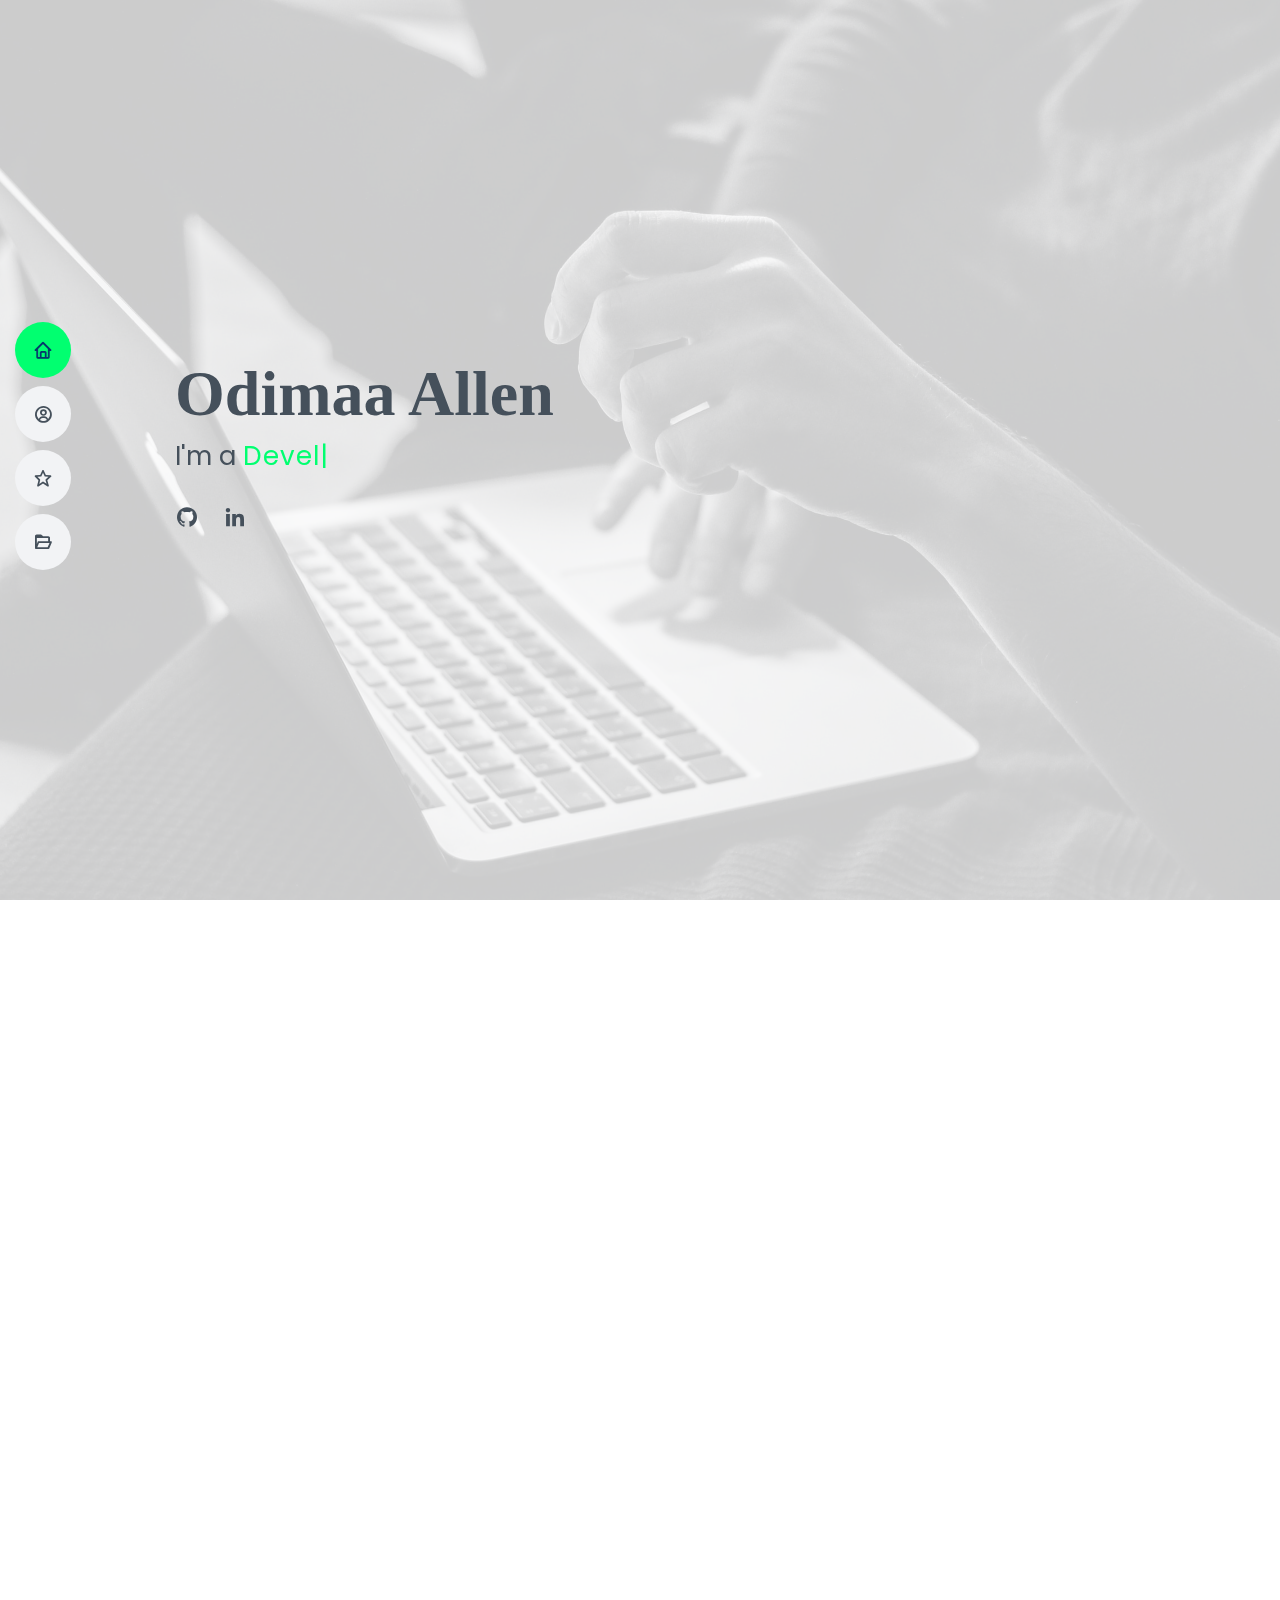
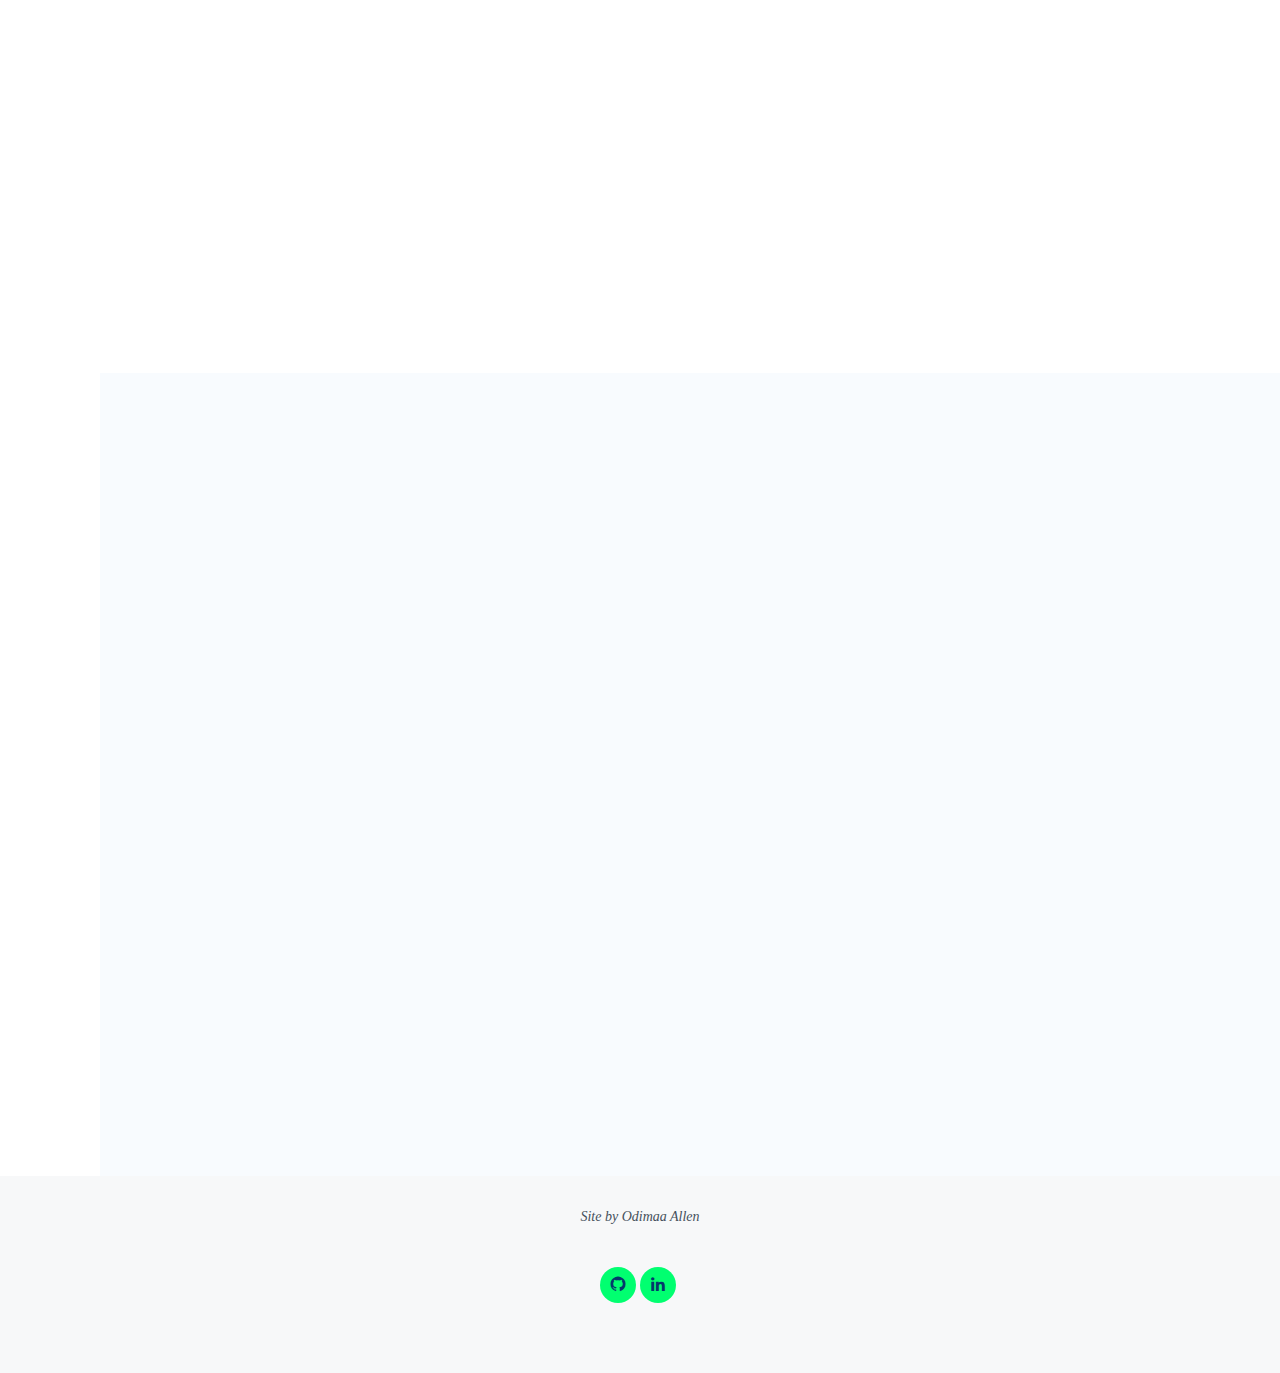
==== commit 5ad01fe4: "changes" ====
--- a/index.html
+++ b/index.html
@@ -5,7 +5,7 @@
   <meta charset="utf-8">
   <meta content="width=device-width, initial-scale=1.0" name="viewport">
 
-  <title>MyResume Bootstrap Template - Index</title>
+  <title>Portfolio</title>
   <meta content="" name="descriptison">
   <meta content="" name="keywords">
 
@@ -164,13 +164,13 @@
             <div class="face face1">
               <div class="content">
                 <i class="bx bx-cloud"></i>
-                <h3>Database</h3>
+                <h3>Others</h3>
               </div>
             </div>
             <div class="face face2">
               <div class="content">
                 <ul class="features">
-                  <li class="feature included">MongoDB</li>
+                  <li class="feature included">Flutter</li>
                   <li class="feature included">GIT</li>
 
 
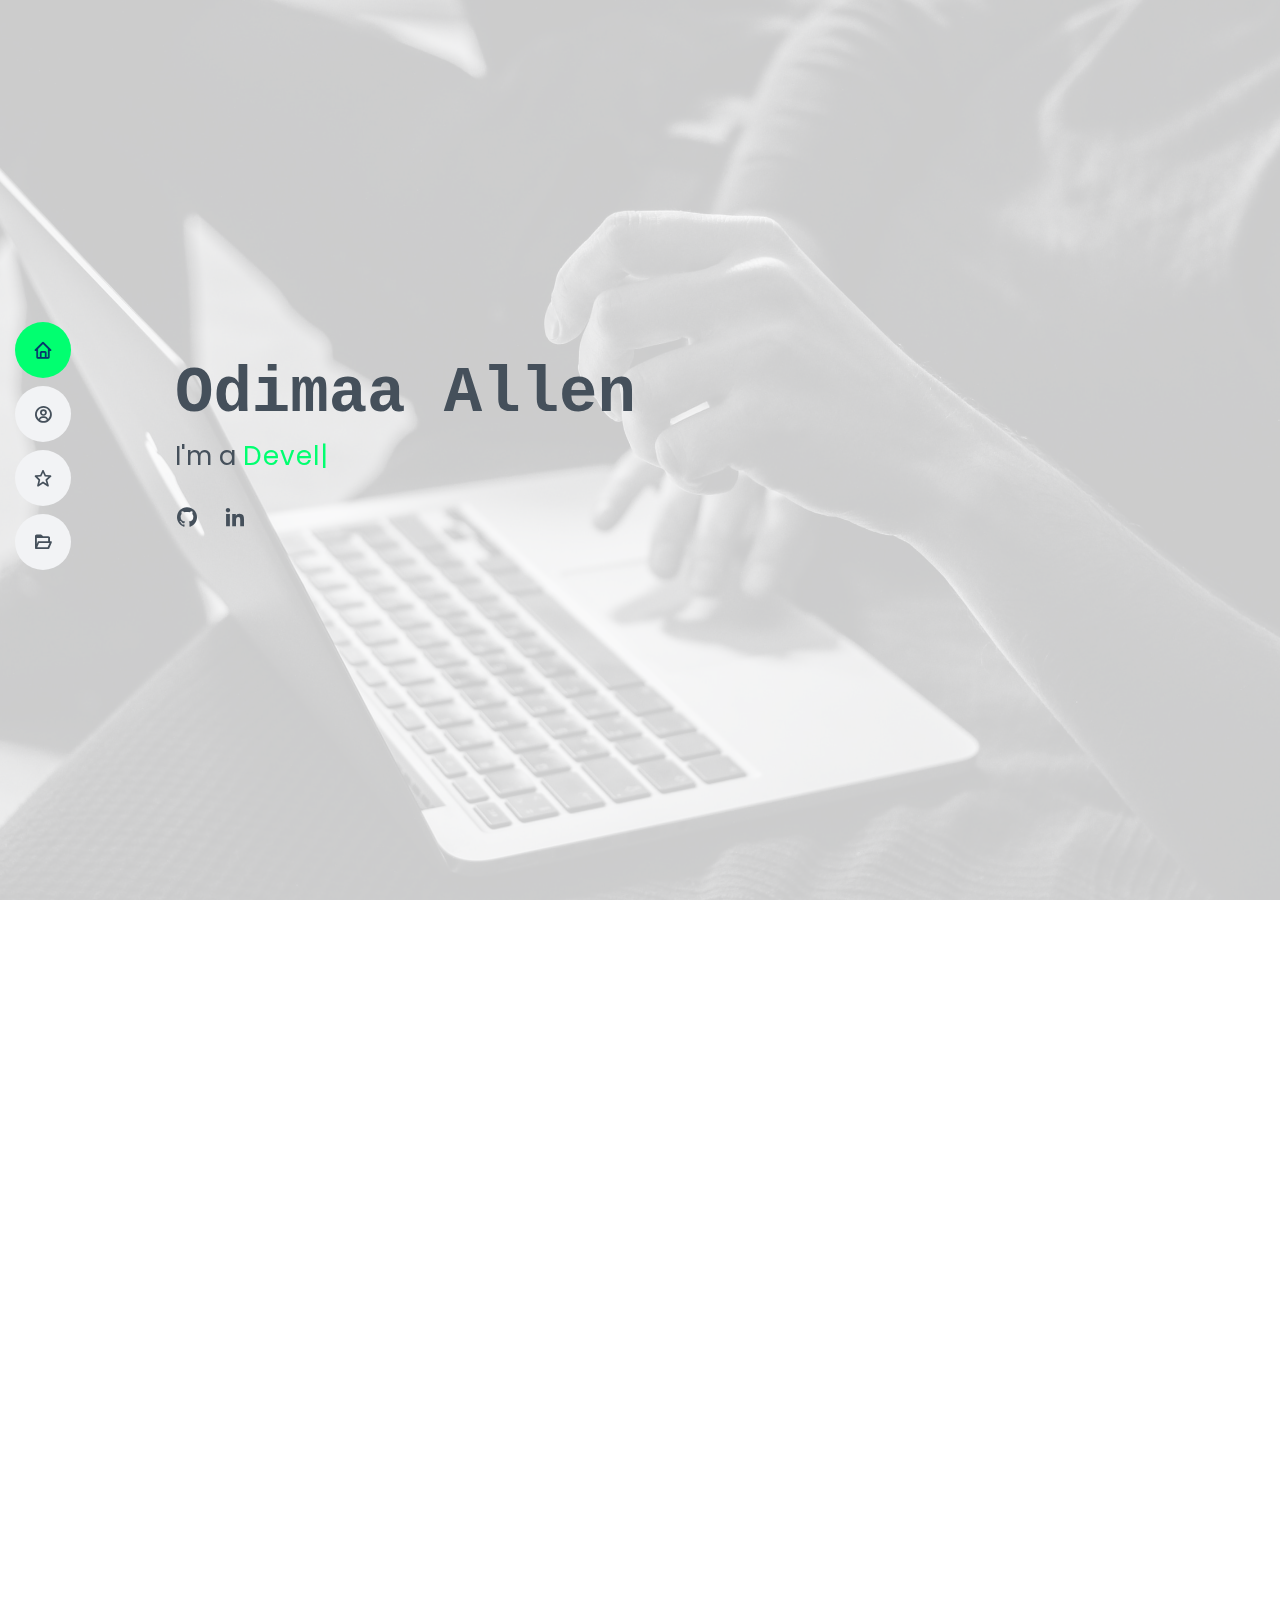
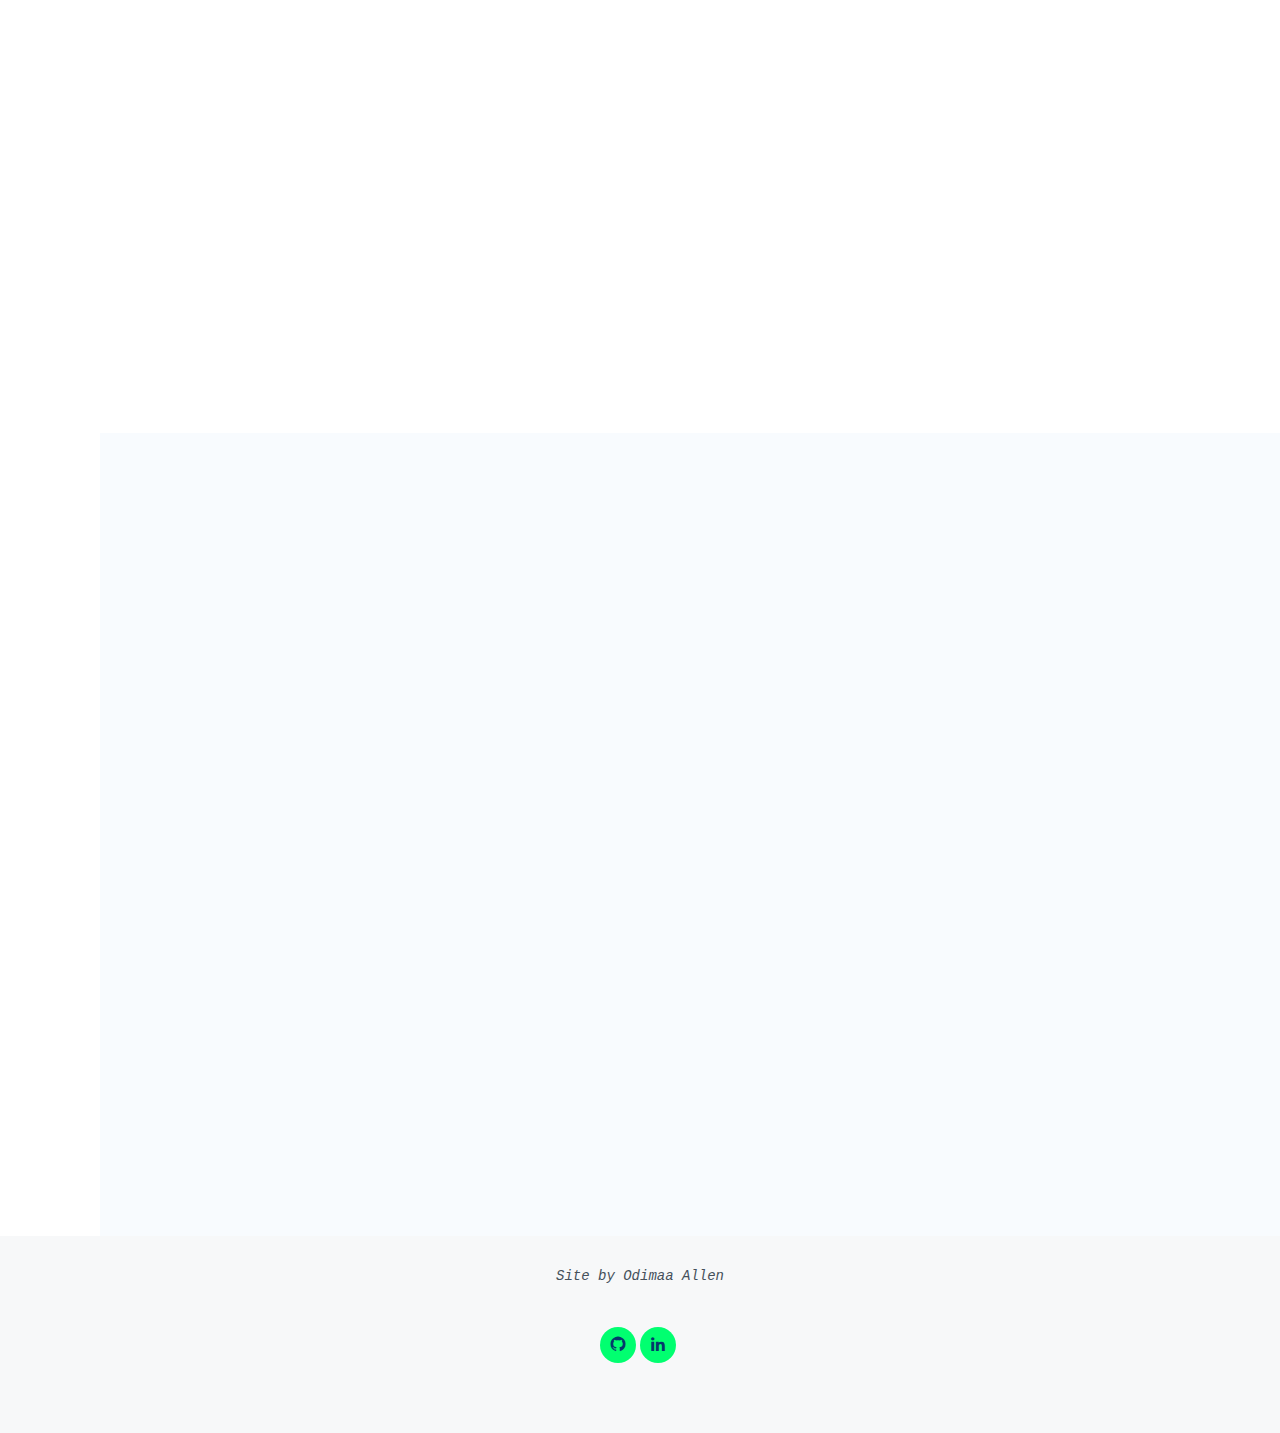
==== commit dbd3ca38: "Added my project" ====
--- a/index.html
+++ b/index.html
@@ -9,9 +9,6 @@
   <meta content="" name="descriptison">
   <meta content="" name="keywords">
 
-  <!-- Favicons -->
-  <link href="assets/img/favicon.png" rel="icon">
-  <link href="assets/img/apple-touch-icon.png" rel="apple-touch-icon">
 
   <!-- Google Fonts -->
   <link
@@ -83,7 +80,7 @@
                     <a href=""><img src="assets/img/javascript.png" /></a>
                   </div>
                   <div class="image">
-                    <a href=""><img src="assets/img/nodejs.png" /></a>
+                    <a href=""><img src="assets/img/react.svg" /></a>
                   </div>
                   <div class="image">
                     <a href=""><img src="assets/img/58482acecef1014c0b5e4a1e.png" /></a>
@@ -135,8 +132,8 @@
                   <li class="feature included">HTML5</li>
                   <li class="feature included">CSS | SASS</li>
                   <li class="feature included">Javascript</li>
-                  <li class="feature included">Vue | Nuxt</li>
-
+                  <li class="feature included">Vue</li>
+                  <li class="feature included">React</li>
                 </ul>
               </div>
             </div>
@@ -170,7 +167,6 @@
             <div class="face face2">
               <div class="content">
                 <ul class="features">
-                  <li class="feature included">Flutter</li>
                   <li class="feature included">GIT</li>
 
 
@@ -195,63 +191,16 @@
           <div class="col-lg-12 d-flex justify-content-center" data-aos="fade-up" data-aos-delay="100">
             <ul id="portfolio-flters">
               <li data-filter="*" class="filter-active">All</li>
-              <li data-filter=".filter-app">App</li>
-              <li data-filter=".filter-web">Web</li>
+              <li data-filter=".filter-basic">Basic</li>
+              <li data-filter=".filter-vue">Vue</li>
+              <li data-filter=".filter-react">React</li>
             </ul>
           </div>
         </div>
 
         <div class="row portfolio-container" data-aos="fade-up" data-aos-delay="200">
 
-          <div class="col-lg-4 col-md-6 portfolio-item filter-web">
-            <div class="portfolio-wrap">
-              <img src="assets/img/airport.jpg" class="img-fluid" alt="">
-              <div class="portfolio-info">
-                <h4>Nova Airline</h4>
-                <p>Airline system</p>
-                <div class="portfolio-links">
-                  <a href="assets/img/GIFFY.gif" data-gall="portfolioGallery" class="venobox" title="App 1"><i
-                      class="bx bx-plus"></i></a>
-                  <a href="portfolio-details.html" data-gall="portfolioDetailsGallery" data-vbtype="iframe"
-                    class="venobox" title="Portfolio Details"><i class="bx bx-link"></i></a>
-                </div>
-              </div>
-            </div>
-          </div>
-
-          <div class="col-lg-4 col-md-6 portfolio-item filter-web">
-            <div class="portfolio-wrap">
-              <img src="assets/img/charis.jpg" class="img-fluid" alt="">
-              <div class="portfolio-info">
-                <h4>Charis Foods</h4>
-                <p>Ecommerce website</p>
-                <div class="portfolio-links">
-                  <a href="assets/img/GIFFY.gif" data-gall="portfolioGallery" class="venobox" title="Web 3"><i
-                      class="bx bx-plus"></i></a>
-                  <a href="portfolio-details.html" data-gall="portfolioDetailsGallery" data-vbtype="iframe"
-                    class="venobox" title="Portfolio Details"><i class="bx bx-link"></i></a>
-                </div>
-              </div>
-            </div>
-          </div>
-
-          <div class="col-lg-4 col-md-6 portfolio-item filter-web">
-            <div class="portfolio-wrap">
-              <img src="assets/img/Noir.jpg" class="img-fluid" alt="">
-              <div class="portfolio-info">
-                <h4>Noir</h4>
-                <p>Restaurant website</p>
-                <div class="portfolio-links">
-                  <a href="assets/img/GIFFY.gif" data-gall="portfolioGallery" class="venobox" title="App 2"><i
-                      class="bx bx-plus"></i></a>
-                  <a href="portfolio-details.html" data-gall="portfolioDetailsGallery" data-vbtype="iframe"
-                    class="venobox" title="Portfolio Details"><i class="bx bx-link"></i></a>
-                </div>
-              </div>
-            </div>
-          </div>
-
-          <div class="col-lg-4 col-md-6 portfolio-item filter-web">
+          <div class="col-lg-4 col-md-6 portfolio-item filter-basic">
             <div class="portfolio-wrap">
               <img src="assets/img/consult.jpg" class="img-fluid" alt="">
               <div class="portfolio-info">
@@ -260,6 +209,38 @@
                 <div class="portfolio-links">
                   <a href="assets/img/GIFFY.gif" data-gall="portfolioGallery" class="venobox" title="Web 2"><i
                       class="bx bx-plus"></i></a>
+                  <a href="ccloud.html" data-gall="portfolioDetailsGallery" data-vbtype="iframe"
+                    class="venobox" title="Portfolio Details"><i class="bx bx-link"></i></a>
+                </div>
+              </div>
+            </div>
+          </div>
+
+          <div class="col-lg-4 col-md-6 portfolio-item filter-react">
+            <div class="portfolio-wrap">
+              <img src="assets/img/scarlett.jpg" class="img-fluid" alt="">
+              <div class="portfolio-info">
+                <h4>Allrecipes</h4>
+                <p>Recipes by Ingredients</p>
+                <div class="portfolio-links">
+                  <a href="assets/img/GIFFY3.gif" data-gall="portfolioGallery" class="venobox" title="App 1"><i
+                      class="bx bx-plus"></i></a>
+                  <a href="allrecipes.html" data-gall="portfolioDetailsGallery" data-vbtype="iframe"
+                    class="venobox" title="Portfolio Details"><i class="bx bx-link"></i></a>
+                </div>
+              </div>
+            </div>
+          </div>
+
+          <div class="col-lg-4 col-md-6 portfolio-item filter-vue">
+            <div class="portfolio-wrap">
+              <img src="assets/img/charis.jpg" class="img-fluid" alt="">
+              <div class="portfolio-info">
+                <h4>Charis Foods</h4>
+                <p>(Available soon)</p>
+                <div class="portfolio-links">
+                  <a href="assets/img/GIFFY.gif" data-gall="portfolioGallery" class="venobox" title="Web 3"><i
+                      class="bx bx-plus"></i></a>
                   <a href="portfolio-details.html" data-gall="portfolioDetailsGallery" data-vbtype="iframe"
                     class="venobox" title="Portfolio Details"><i class="bx bx-link"></i></a>
                 </div>
@@ -267,38 +248,56 @@
             </div>
           </div>
 
-          <div class="col-lg-4 col-md-6 portfolio-item filter-app">
-            <div class="portfolio-wrap">
-              <img src="assets/img/chatbot.jpg" class="img-fluid" alt="">
-              <div class="portfolio-info">
-                <h4>Interactive App</h4>
-                <p>Chatbot</p>
+          <div class="col-lg-4 col-md-6 portfolio-item filter-basic">
+            <div class="portfolio-wrap">
+              <img src="assets/img/bakery.jpg" class="img-fluid" alt="">
+              <div class="portfolio-info">
+                <h4>Scarlett Confectioners</h4>
+                <p>A bakery company landing page</p>
+                <div class="portfolio-links">
+                  <a href="assets/img/GIFFY2.gif" data-gall="portfolioGallery" class="venobox" title="App 2"><i
+                      class="bx bx-plus"></i></a>
+                  <a href="scarlett.html" data-gall="portfolioDetailsGallery" data-vbtype="iframe"
+                    class="venobox" title="Portfolio Details"><i class="bx bx-link"></i></a>
+                </div>
+              </div>
+            </div>
+          </div>
+
+
+
+          <div class="col-lg-4 col-md-6 portfolio-item filter-basic">
+            <div class="portfolio-wrap">
+              <img src="assets/img/noir.jpg" class="img-fluid" alt="">
+              <div class="portfolio-info">
+                <h4>P3 solutions</h4>
+                <p>Digital Agency Landing page</p>
                 <div class="portfolio-links">
                   <a href="assets/img/GIFFY.gif" data-gall="portfolioGallery" class="venobox" title="App 3"><i
                       class="bx bx-plus"></i></a>
-                  <a href="portfolio-details.html" data-gall="portfolioDetailsGallery" data-vbtype="iframe"
-                    class="venobox" title="Portfolio Details"><i class="bx bx-link"></i></a>
-                </div>
-              </div>
-            </div>
-          </div>
-
-
-          <!-- <div class="col-lg-4 col-md-6 portfolio-item filter-web">
-            <div class="portfolio-wrap">
-              <img src="assets/img/portfolio/portfolio-9.jpg" class="img-fluid" alt="">
-              <div class="portfolio-info">
-                <h4>Web 3</h4>
-                <p>Web</p>
-                <div class="portfolio-links">
-                  <a href="assets/img/portfolio/portfolio-9.jpg" data-gall="portfolioGallery" class="venobox"
+                  <a href="p3.html" data-gall="portfolioDetailsGallery" data-vbtype="iframe"
+                    class="venobox" title="Portfolio Details"><i class="bx bx-link"></i></a>
+                </div>
+              </div>
+            </div>
+          </div>
+
+
+          <div class="col-lg-4 col-md-6 portfolio-item filter-basic">
+            <div class="portfolio-wrap">
+              <img src="assets/img/restaurant.jpg" class="img-fluid" alt="">
+              <div class="portfolio-info">
+                <h4>Noir</h4>
+                <p>Restaurant landing page</p>
+                <div class="portfolio-links">
+                  <a href="assets/img/noir.gif" data-gall="portfolioGallery" class="venobox"
                     title="Web 3"><i class="bx bx-plus"></i></a>
-                  <a href="portfolio-details.html" data-gall="portfolioDetailsGallery" data-vbtype="iframe"
-                    class="venobox" title="Portfolio Details"><i class="bx bx-link"></i></a>
-                </div>
-              </div>
-            </div>
-          </div> -->
+                  <a href="noir.html" data-gall="portfolioDetailsGallery" data-vbtype="iframe"
+                    class="venobox" title="Portfolio Details"><i class="bx bx-link"></i></a>
+                </div>
+              </div>
+            </div>
+          </div>
 
         </div>
 
--- a/assets/css/style.css
+++ b/assets/css/style.css
@@ -9,7 +9,7 @@
 # General
 --------------------------------------------------------------*/
 body {
-  font-family: "Open Sans", sans-serif;
+  font-family: "Helvetica", sans-serif;
   color: #272829;
 }
 
@@ -23,7 +23,7 @@
 }
 
 h1, h2, h3, h4, h5, h6, p{
-  font-family: "Bradley Hand", cursive;
+  font-family: "Courier", monospace;
 }
 
 /*--------------------------------------------------------------
@@ -460,7 +460,7 @@
 }
 
 .container .card:hover .face.face1{
-  background: #149ddd;
+  background: #01FF70;
   transform: translateY(0);
 }
 
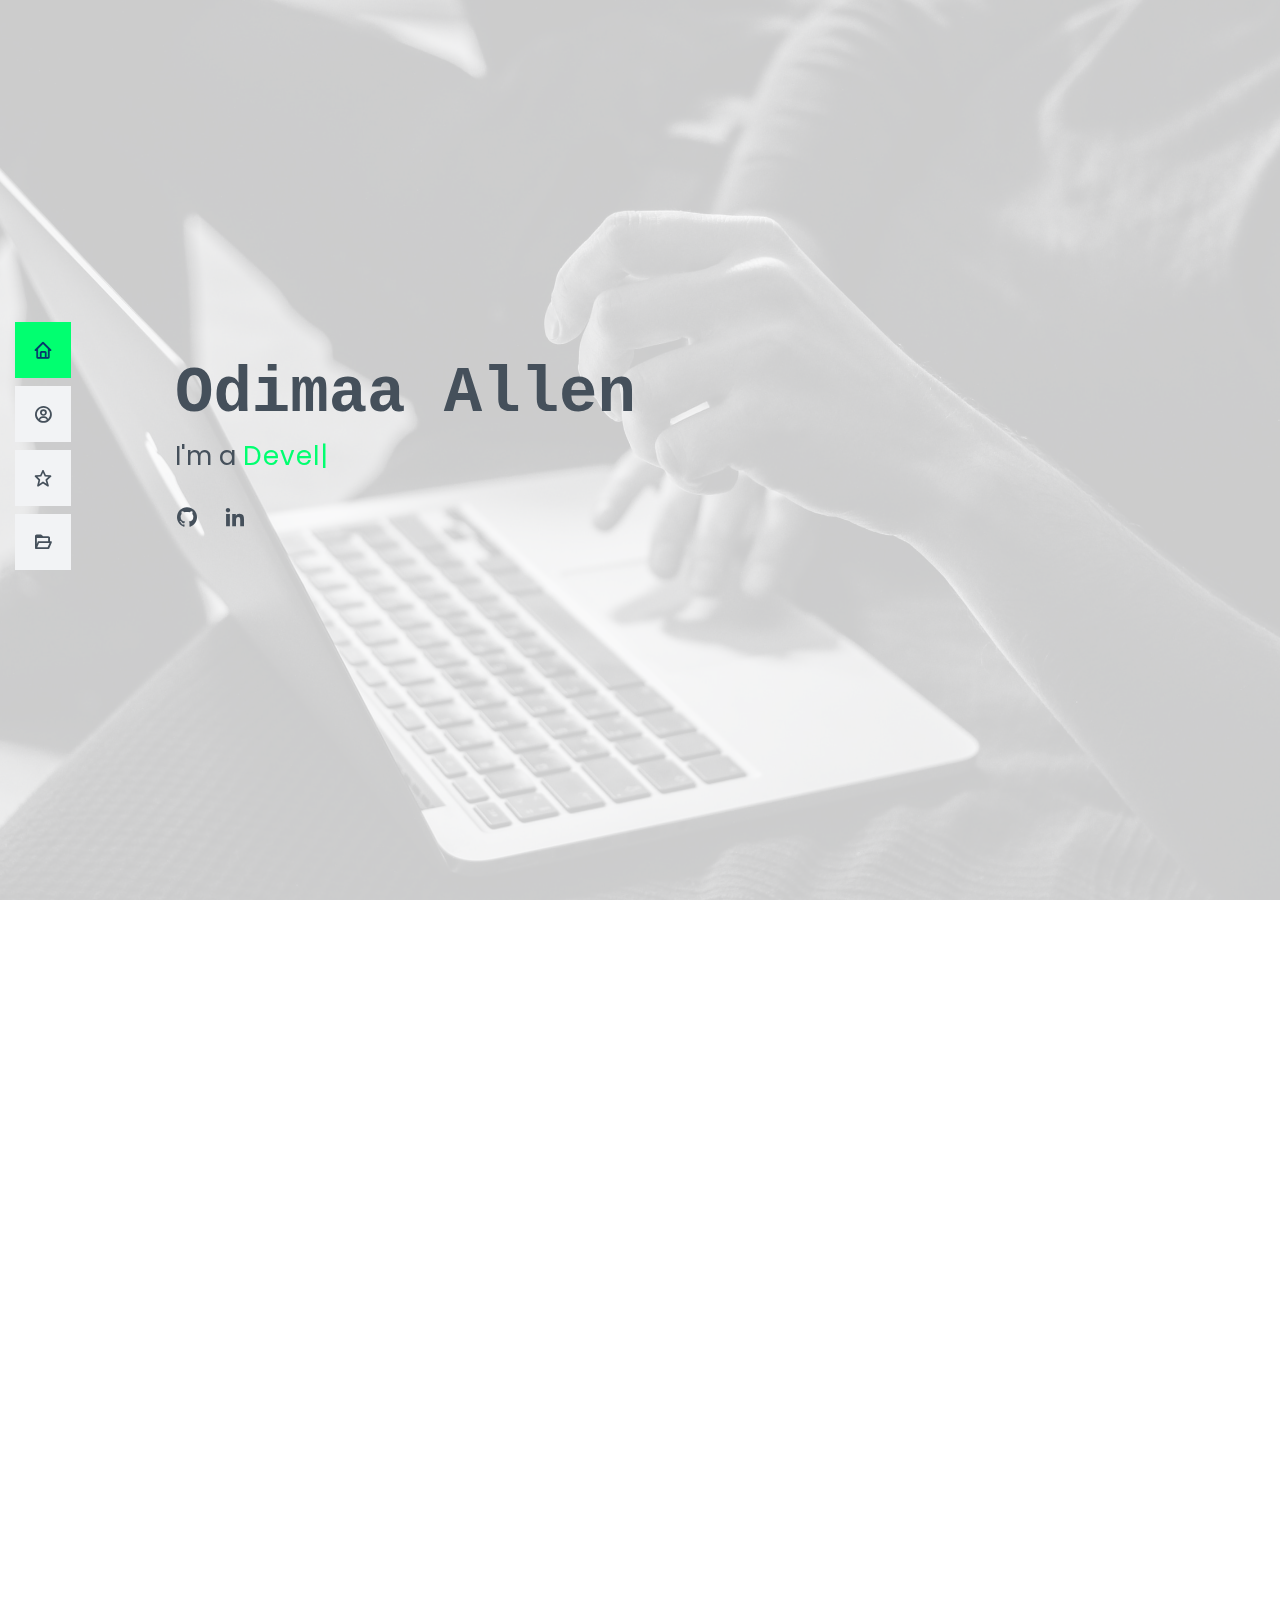
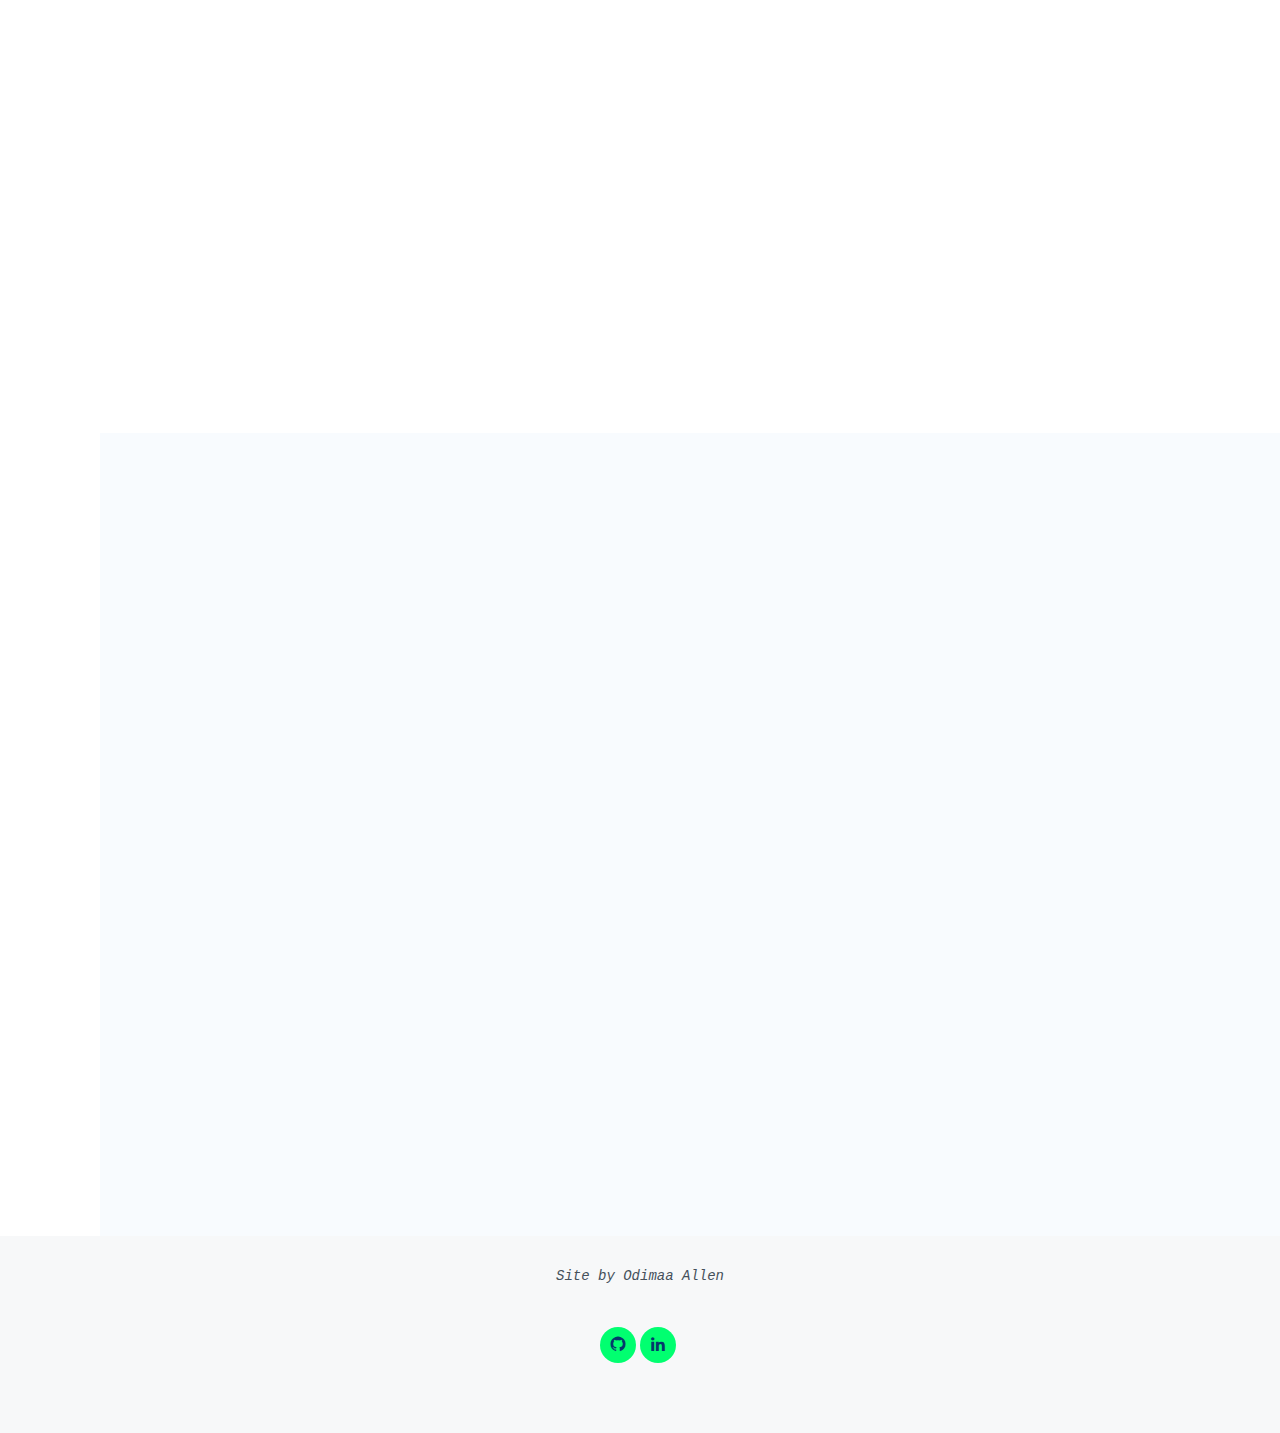
==== commit bcd93cc6: "fix image error" ====
--- a/index.html
+++ b/index.html
@@ -75,18 +75,19 @@
           <div class="col-sm-12">
             <div class="box-shadow-full">
               <div class="row">
-                <div class="col-md-6 ">
+                <div class="col-lg-6 ">
                   <div class="image">
-                    <a href=""><img src="assets/img/javascript.png" /></a>
+                    <a href=""><img style="width: 50px; height:50px" src="assets/img/javascript.png" /></a>
                   </div>
                   <div class="image">
-                    <a href=""><img src="assets/img/react.svg" /></a>
+                    <a href=""><img style="width: 50px; height:50px" src="assets/img/react.svg" /></a>
                   </div>
                   <div class="image">
-                    <a href=""><img src="assets/img/58482acecef1014c0b5e4a1e.png" /></a>
+                    <a href=""><img style="width: 50px; height:50px; justify-content: center;"
+                        src="assets/img/58482acecef1014c0b5e4a1e.png" /></a>
                   </div>
                 </div>
-                <div class="col-md-6">
+                <div class="col-lg-6">
                   <div class="about-me pt-4 pt-md-0">
                     <div class="title-box-2">
 
@@ -130,7 +131,7 @@
               <div class="content">
                 <ul class="features">
                   <li class="feature included">HTML5</li>
-                  <li class="feature included">CSS | SASS</li>
+                  <li class="feature included">CSS</li>
                   <li class="feature included">Javascript</li>
                   <li class="feature included">Vue</li>
                   <li class="feature included">React</li>
@@ -178,7 +179,6 @@
       </div>
     </section>
 
-    <!-- ======= Portfolio Section ======= -->
     <section id="portfolio" class="portfolio section-bg">
       <div class="container" data-aos="fade-up">
 
@@ -209,8 +209,8 @@
                 <div class="portfolio-links">
                   <a href="assets/img/GIFFY.gif" data-gall="portfolioGallery" class="venobox" title="Web 2"><i
                       class="bx bx-plus"></i></a>
-                  <a href="ccloud.html" data-gall="portfolioDetailsGallery" data-vbtype="iframe"
-                    class="venobox" title="Portfolio Details"><i class="bx bx-link"></i></a>
+                  <a href="ccloud.html" data-gall="portfolioDetailsGallery" data-vbtype="iframe" class="venobox"
+                    title="Portfolio Details"><i class="bx bx-link"></i></a>
                 </div>
               </div>
             </div>
@@ -225,8 +225,8 @@
                 <div class="portfolio-links">
                   <a href="assets/img/GIFFY3.gif" data-gall="portfolioGallery" class="venobox" title="App 1"><i
                       class="bx bx-plus"></i></a>
-                  <a href="allrecipes.html" data-gall="portfolioDetailsGallery" data-vbtype="iframe"
-                    class="venobox" title="Portfolio Details"><i class="bx bx-link"></i></a>
+                  <a href="allrecipes.html" data-gall="portfolioDetailsGallery" data-vbtype="iframe" class="venobox"
+                    title="Portfolio Details"><i class="bx bx-link"></i></a>
                 </div>
               </div>
             </div>
@@ -257,8 +257,8 @@
                 <div class="portfolio-links">
                   <a href="assets/img/GIFFY2.gif" data-gall="portfolioGallery" class="venobox" title="App 2"><i
                       class="bx bx-plus"></i></a>
-                  <a href="scarlett.html" data-gall="portfolioDetailsGallery" data-vbtype="iframe"
-                    class="venobox" title="Portfolio Details"><i class="bx bx-link"></i></a>
+                  <a href="scarlett.html" data-gall="portfolioDetailsGallery" data-vbtype="iframe" class="venobox"
+                    title="Portfolio Details"><i class="bx bx-link"></i></a>
                 </div>
               </div>
             </div>
@@ -275,8 +275,8 @@
                 <div class="portfolio-links">
                   <a href="assets/img/GIFFY.gif" data-gall="portfolioGallery" class="venobox" title="App 3"><i
                       class="bx bx-plus"></i></a>
-                  <a href="p3.html" data-gall="portfolioDetailsGallery" data-vbtype="iframe"
-                    class="venobox" title="Portfolio Details"><i class="bx bx-link"></i></a>
+                  <a href="p3.html" data-gall="portfolioDetailsGallery" data-vbtype="iframe" class="venobox"
+                    title="Portfolio Details"><i class="bx bx-link"></i></a>
                 </div>
               </div>
             </div>
@@ -290,19 +290,19 @@
                 <h4>Noir</h4>
                 <p>Restaurant landing page</p>
                 <div class="portfolio-links">
-                  <a href="assets/img/noir.gif" data-gall="portfolioGallery" class="venobox"
-                    title="Web 3"><i class="bx bx-plus"></i></a>
-                  <a href="noir.html" data-gall="portfolioDetailsGallery" data-vbtype="iframe"
-                    class="venobox" title="Portfolio Details"><i class="bx bx-link"></i></a>
-                </div>
-              </div>
-            </div>
-          </div>
-
-        </div>
-
-      </div>
-    </section><!-- End Portfolio Section -->
+                  <a href="assets/img/noir.gif" data-gall="portfolioGallery" class="venobox" title="Web 3"><i
+                      class="bx bx-plus"></i></a>
+                  <a href="noir.html" data-gall="portfolioDetailsGallery" data-vbtype="iframe" class="venobox"
+                    title="Portfolio Details"><i class="bx bx-link"></i></a>
+                </div>
+              </div>
+            </div>
+          </div>
+
+        </div>
+
+      </div>
+    </section>
 
 
   </main><!-- End #main -->
--- a/assets/css/style.css
+++ b/assets/css/style.css
@@ -164,7 +164,7 @@
   margin-bottom: 8px;
   transition: 0.3s;
   font-size: 15px;
-  border-radius: 50px;
+  border-radius: 0px;
   background: #f2f3f5;
   height: 56px;
   width: 100%;
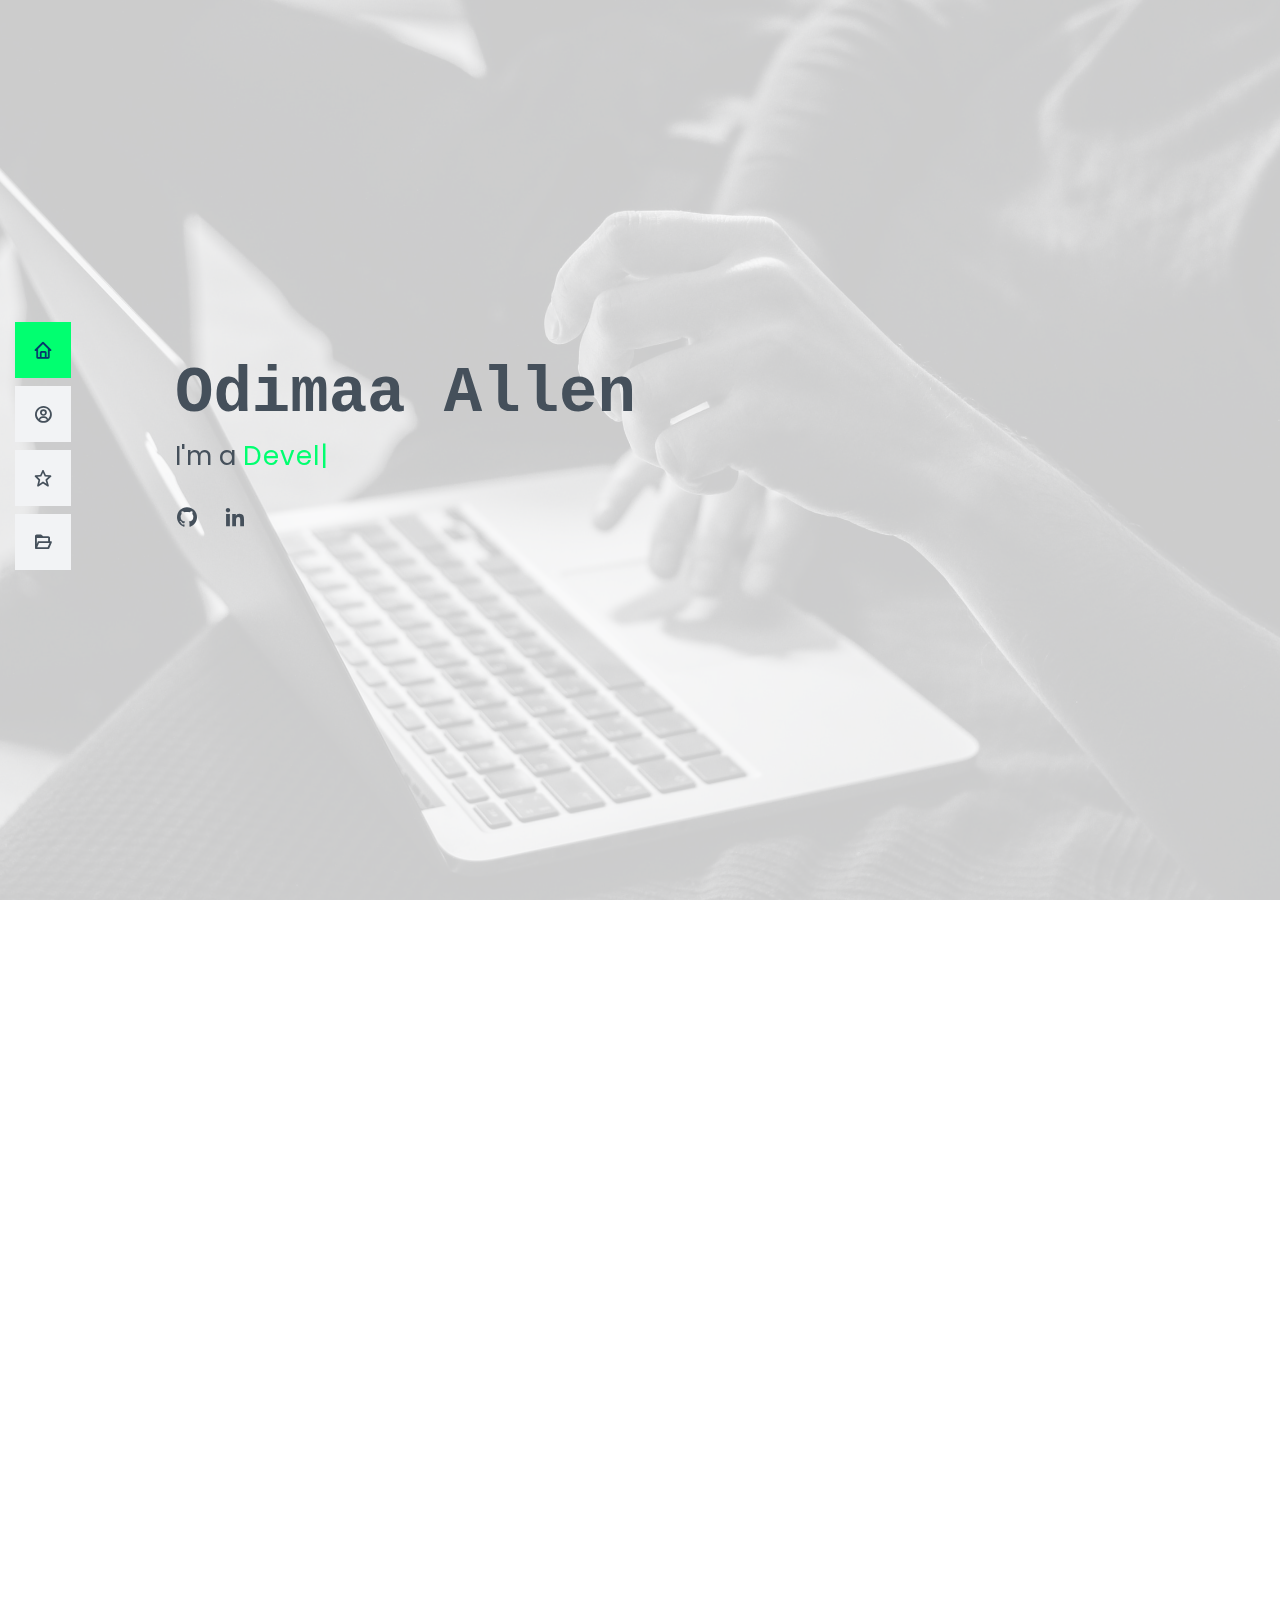
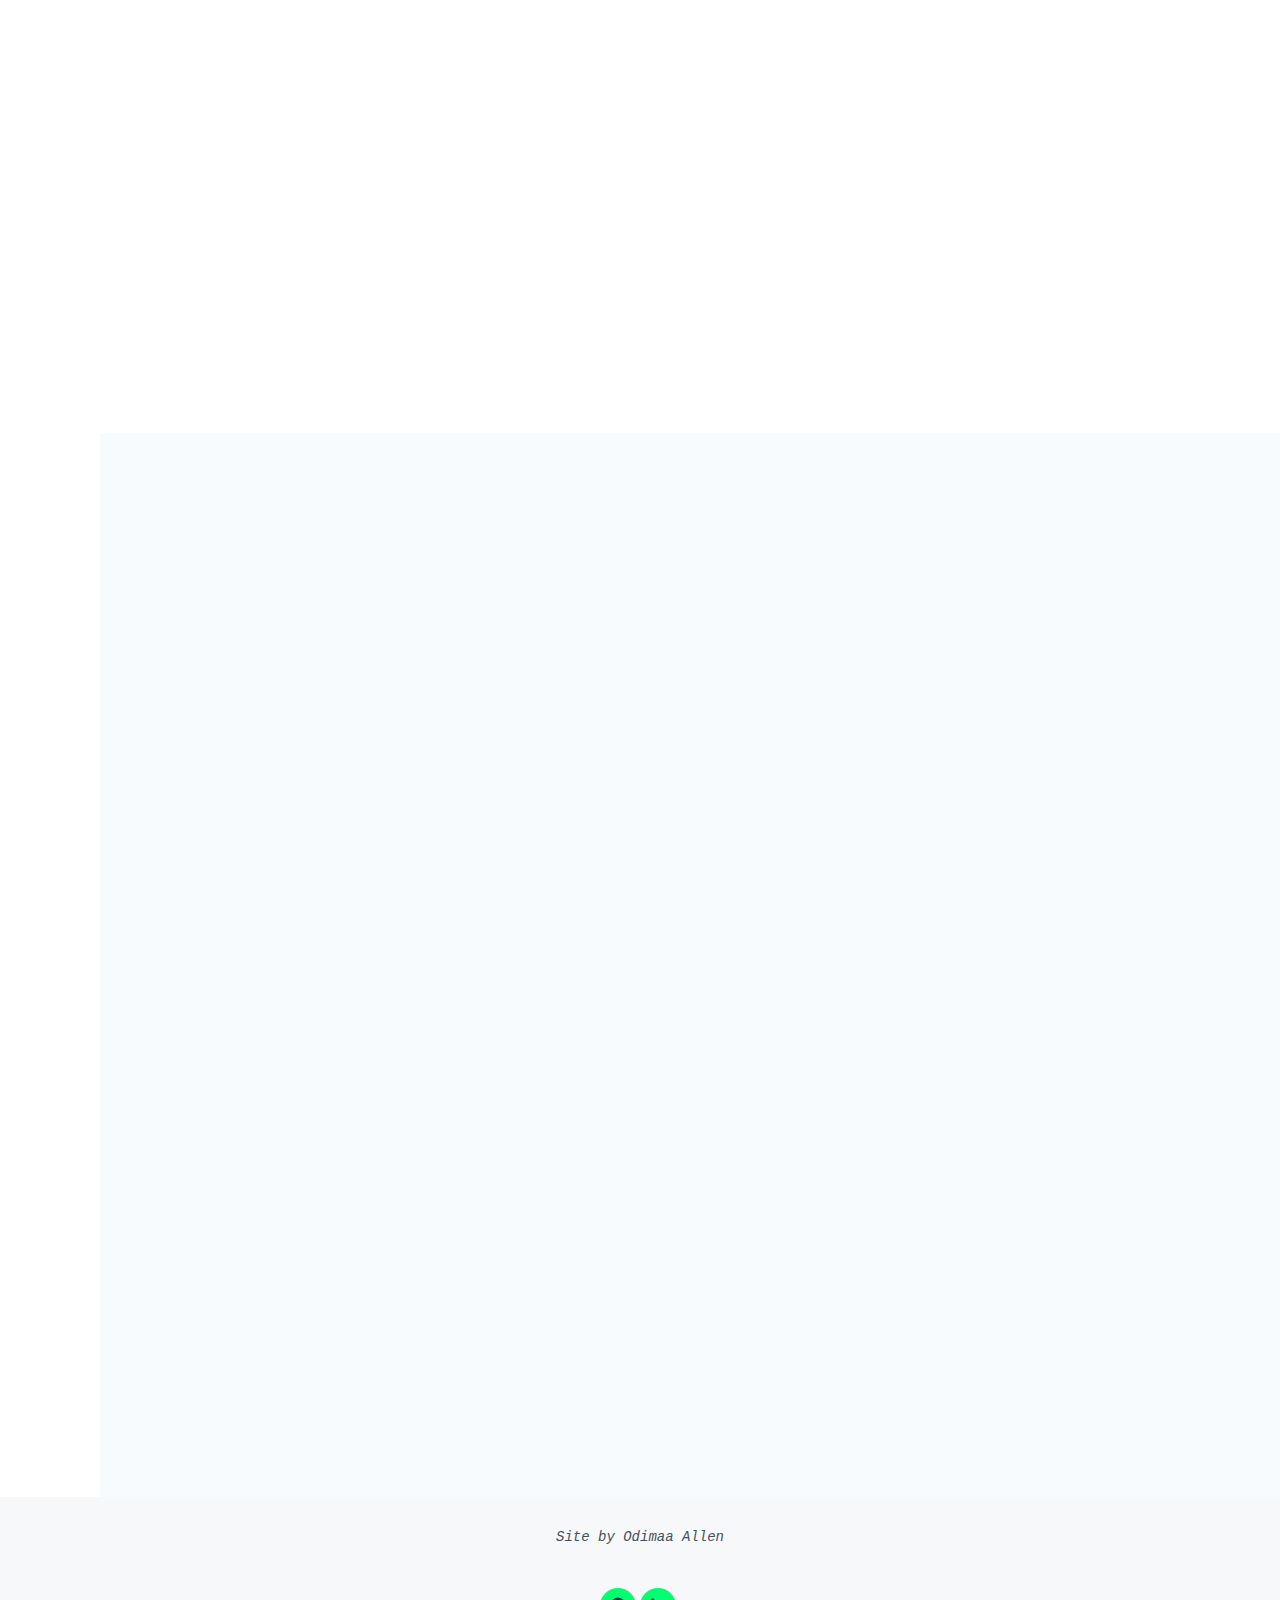
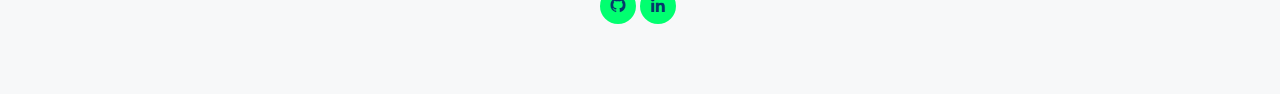
==== commit 9af22121: "added job project" ====
--- a/index.html
+++ b/index.html
@@ -42,7 +42,7 @@
       <ul>
         <li class="active"><a href="#hero"><i class="bx bx-home"></i> <span>Home</span></a></li>
         <li><a href="#about"><i class="bx bx-user-circle"></i> <span>About</span></a></li>
-        <li><a href="#skills"><i class="bx bx-star"></i> <span>Resume</span></a></li>
+        <li><a href="#skills"><i class="bx bx-star"></i> <span>Skills</span></a></li>
         <li><a href="#portfolio"><i class="bx bx-folder-open"></i> <span>Portfolio</span></a></li>
 
       </ul>
@@ -149,8 +149,8 @@
             <div class="face face2">
               <div class="content">
                 <ul class="features">
-                  <li class="feature included">NodeJS</li>
-                  <li class="feature included">Express</li>
+                  <li class="feature included">NodeJS (currently learning)</li>
+                  <li class="feature included">Express (currently learning)</li>
 
 
                 </ul>
@@ -299,6 +299,22 @@
             </div>
           </div>
 
+          <div class="col-lg-4 col-md-6 portfolio-item filter-react">
+            <div class="portfolio-wrap">
+              <img src="assets/img/job.jpg" class="img-fluid" alt="">
+              <div class="portfolio-info">
+                <h4>Noir</h4>
+                <p>Restaurant landing page</p>
+                <div class="portfolio-links">
+                  <a href="assets/img/job.gif" data-gall="portfolioGallery" class="venobox" title="Web 3"><i
+                      class="bx bx-plus"></i></a>
+                  <a href="job.html" data-gall="portfolioDetailsGallery" data-vbtype="iframe" class="venobox"
+                    title="Portfolio Details"><i class="bx bx-link"></i></a>
+                </div>
+              </div>
+            </div>
+          </div>
+          
         </div>
 
       </div>
